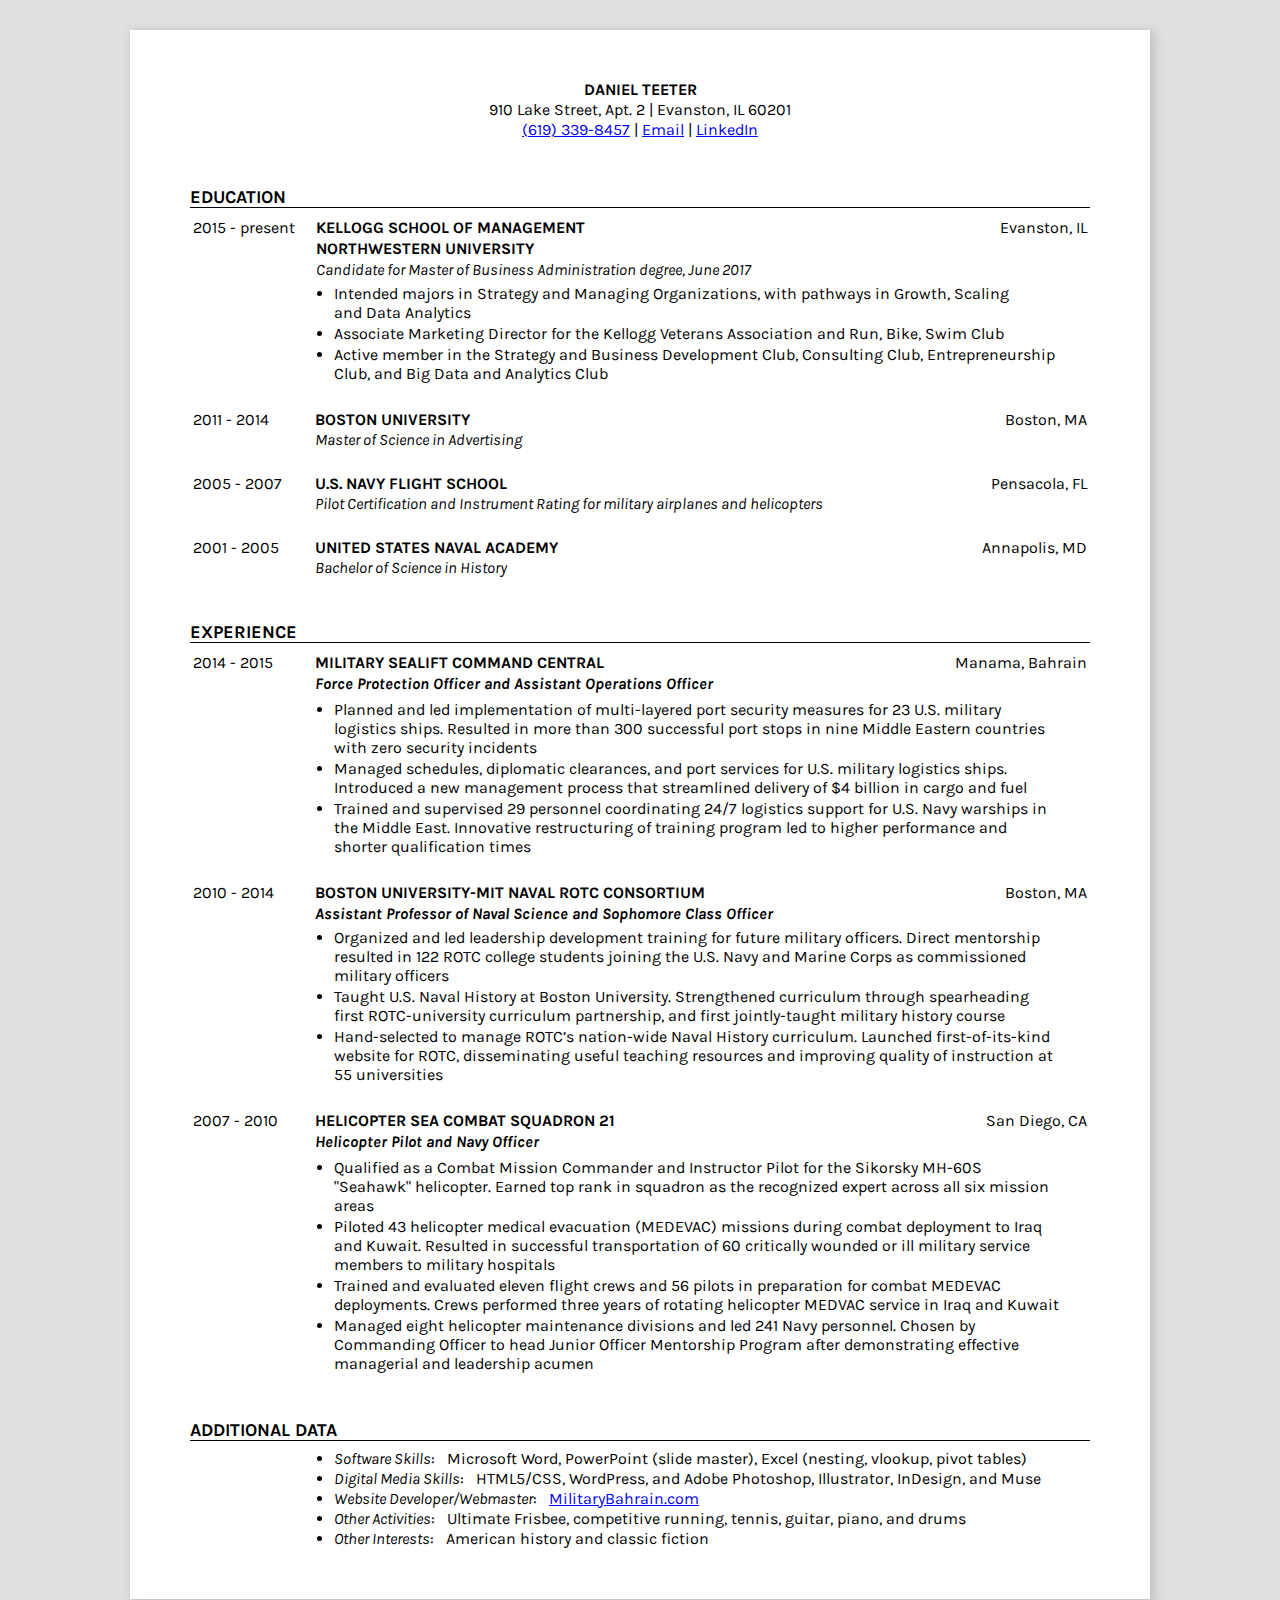
==== index.html @ f4c63228 "Assignment 1" ====
<!DOCTYPE html>
<html>
<head>
	<link href='https://fonts.googleapis.com/css?family=Karla' rel='stylesheet' type='text/css'>
  	<title>Daniel Teeter Resume</title>
  	<meta charset="UTF-8">
  	<link rel="stylesheet" type="text/css" href="style.css">
  	<script src="http://ajax.googleapis.com/ajax/libs/jquery/2.1.4/jquery.min.js"></script>
</head>

<!-- ________HEADER __________________________________     -->
<header> <!--would insert header and navigation--> 
</header>


<!-- ________BODY __________________________________     -->

<body>

	<div id="page">


<!-- ________CONTACT INFORMATION_____________________     -->
	<div id="contact"><b>DANIEL TEETER</b><br>
	910 Lake Street, Apt. 2 | Evanston, IL  60201<br>
 	<a href="tel:619-339-8457">(619) 339-8457</a> | <a href="mailto:dteeter2017@kellogg.northwestern.edu" target="_blank">Email</a> | <a href="https://www.linkedin.com/in/daniel-teeter-2402ab48" target="_blank">LinkedIn</a></div>



<!-- ________EDUCATION  _____________________     -->

<h1>EDUCATION</h1>
	<hr>
	<!--   KELLOGG   -->
	<table>
		<tr>
			<td class="leftcolumn">2015 - present </td>
			<td class="midcolumnbold"><h2>KELLOGG SCHOOL OF MANAGEMENT </h2></td>
			<td class="rightcolumn">Evanston, IL </td>
		</tr>
		<tr>
			<td class="leftcolumn"></td>
			<td class="midcolumnbold">NORTHWESTERN UNIVERSITY</td>
			<td class="rightcolumn"></td>
		</tr>
		<tr>
			<td class="leftcolumn"></td>
			<td class="midcolumnitalics">Candidate for Master of Business Administration degree, June 2017</td>
			<td class="rightcolumn"></td>
		</tr>
	</table>

	<ul class="ul">
		<li> Intended majors in Strategy and Managing Organizations, with pathways in Growth, Scaling <br>and Data Analytics</li>
		<li> Associate Marketing Director for the Kellogg Veterans Association and Run, Bike, Swim Club</li>
		<li> Active member in the Strategy and Business Development Club, Consulting Club, Entrepreneurship Club, and Big Data and Analytics Club </li>
	</ul>
	
	<p class="emptycontainer"></p>




	<!--   BOSTON UNIVERSITY   -->
	<table>
		<tr>
			<td class="leftcolumn">2011 - 2014 </td>
			<td class="midcolumnbold"><h2>BOSTON UNIVERSITY</h2></td>
			<td class="rightcolumn">Boston, MA </td>
		</tr>
	</table>
	<p class="p-noindent">Master of Science in Advertising</p>
	<p class="emptycontainer"></p>
	

	<!--   FLIGHT SCHOOL   -->	
	
	<table>
		<tr>
			<td class="leftcolumn">2005 - 2007 </td>
			<td class="midcolumnbold"><h2>U.S. NAVY FLIGHT SCHOOL</h2></td>
			<td class="rightcolumn">Pensacola, FL</td>
		</tr>
	</table>
	<p class="p-noindent">Pilot Certification and Instrument Rating for military airplanes and helicopters	</p>
	<p class="emptycontainer"></p>


	<!--   NAVAL ACADEMTY   -->
	
	<table>
		<tr>
			<td class="leftcolumn">2001 - 2005 </td>
			<td class="midcolumnbold"><h2>UNITED STATES NAVAL ACADEMY</h2></td>
			<td class="rightcolumn">Annapolis, MD </td>
		</tr>
	</table>

	<p class="p-noindent">Bachelor of Science in History</p>



<!-- ________EXPERIENCE   _____________________     -->

<h1>EXPERIENCE</h1>
	<hr>
	

	<!-- MILITARY SEALIFT COMMAND  -->
	
	<table>
		<tr>
			<td class="leftcolumn">2014 - 2015</td>
			<td class="midcolumnbold"><h2>MILITARY SEALIFT COMMAND CENTRAL</h2></td>
			<td class="rightcolumn">Manama, Bahrain</td>
		</tr>
		<tr>
			<td class="leftcolumn"></td>
			<td class="midcolumnbolditalics">Force Protection Officer and Assistant Operations Officer</td>
			<td class="rightcolumn"></td>
		<tr>
	</table>
		<ul class="ul">
			<li>Planned and led implementation of multi-layered port security measures for 23 U.S. military logistics ships.  Resulted in more than 300 successful port stops in nine Middle Eastern countries with zero security incidents</li>
			<li>Managed schedules, diplomatic clearances, and port services for U.S. military logistics ships.  Introduced a new management process that streamlined delivery of $4 billion in cargo and fuel</li>
			<li>Trained and supervised 29 personnel coordinating 24/7 logistics support for U.S. Navy warships in the Middle   East.  Innovative restructuring of training program led to higher performance and shorter qualification times</li>
		</ul>
	<p class="emptycontainer"></p>


	<!-- BOSTON UNIVERSITY-MIT NROTC  -->
	
	<table>
		<tr>
			<td class="leftcolumn">2010 - 2014 </td>
			<td class="midcolumnbold"><h2>BOSTON UNIVERSITY-MIT NAVAL ROTC CONSORTIUM</h2></td>
			<td class="rightcolumn">Boston, MA </td>
		</tr>
		<tr>
			<td class="leftcolumn"></td>
			<td class="midcolumnbolditalics">Assistant Professor of Naval Science and Sophomore Class Officer</td>
			<td class="rightcolumn"></td>
		</tr>
	</table>
	<ul class="ul">
			<li>Organized and led leadership development training for future military officers.  Direct mentorship resulted in 122 ROTC college students joining the U.S. Navy and Marine Corps as commissioned military officers</li>
			<li>Taught U.S. Naval History at Boston University.  Strengthened curriculum through spearheading first ROTC-university curriculum partnership, and first jointly-taught military history course</li>
			<li>Hand-selected to manage ROTC’s nation-wide Naval History curriculum.  Launched first-of-its-kind website for ROTC, disseminating useful teaching resources and improving quality of instruction at 55 universities</li>
		</ul>
	<p class="emptycontainer"></p>

	
	<!-- HELICOPTER SEA COMBAT SQUADRON 21  -->
	
	<table>
		<tr>
			<td class="leftcolumn">2007 - 2010</td>
			<td class="midcolumnbold"><h2>HELICOPTER SEA COMBAT SQUADRON 21 </h2></td>
			<td class="rightcolumn">San Diego, CA</td>
		</tr>
		<tr>
			<td class="leftcolumn"></td>
			<td class="midcolumnbolditalics">Helicopter Pilot and Navy Officer</td>
			<td class="rightcolumn"></td>
		<tr>
	</table>
	<ul class="ul">
			<li>Qualified as a Combat Mission Commander and Instructor Pilot for the Sikorsky MH-60S "Seahawk" helicopter.  Earned top rank in squadron as the recognized expert across all six mission areas</li>
			<li>Piloted 43 helicopter medical evacuation (MEDEVAC) missions during combat deployment to Iraq and Kuwait.  Resulted in successful transportation of 60 critically wounded or ill military service members to military hospitals </li>
			<li>Trained and evaluated eleven flight crews and 56 pilots in preparation for combat MEDEVAC deployments.  Crews performed three years of rotating helicopter MEDVAC service in Iraq and Kuwait</li>
			<li> Managed eight helicopter maintenance divisions and led 241 Navy personnel.  Chosen by Commanding Officer to head Junior Officer Mentorship Program after demonstrating effective managerial and leadership acumen</li>
		</ul>

		
			

<!-- ________ADDITIONAL DATA_____________________     -->

<h1>ADDITIONAL DATA </h1>
	<hr>
	<ul class="ul">
		<li class="liadditionaldata"><em>Software Skills</em>:  &nbsp;  Microsoft Word, PowerPoint (slide master), Excel (nesting, vlookup, pivot tables)</li>
		<li class="liadditionaldata"><em>Digital Media Skills</em>: &nbsp;  HTML5/CSS, WordPress, and Adobe Photoshop, Illustrator, InDesign, and Muse </li>
		<li class="liadditionaldata"><em>Website Developer/Webmaster</em>:  &nbsp;  <a href="http://www.militarybahrain.com" target="_blank">MilitaryBahrain.com</a></li>
		<li class="liadditionaldata"><em>Other Activities</em>:  &nbsp;  Ultimate Frisbee, competitive running, tennis, guitar, piano, and drums </li>
		<li class="liadditionaldata"><em>Other Interests</em>:  &nbsp;  American history and classic fiction </li>
	</ul>

</div>
</body>

<!-- ________FOOTER  _____________________     -->

<footer> <!--would footer here-->
</footer>
---- style.css ----
/*--------PAGE---------------*/

body {
	font-family: 'Karla', arial, sans-serif;
	line-height: 14px;
	background-color: #E0E0E0;
}

#page {
    background: white;
    box-shadow: 3px 3px 10px 2px #C0C0C0;
    margin: 30px auto 30px auto;
 	width:900px;
 	padding: 50px 60px 50px 60px;
}

h1 {
	font-size: 18px;
	margin-bottom:-5px;
	margin-top:50px;
}

h2 {
	font-size: 16px;
	margin: 0px;
}

h3 {
	font-size: 14px;
}

hr {
	border-style:none;
	height:1px;
	background-color: #000000;
}

.p-noindent {
	margin: 2px 10px 0px 125px;
	font-style: italic;
}

.emptycontainer {
	margin: 25px;
}

/*--------TOP SECTION ------------*/

#contact {
	text-align: center;
	line-height: 20px;
}


/*--------MAIN BODY------------*/

table, th, td {
   table-layout: fixed;
   line-height: 17px;
}

.leftcolumn {
	width: 120px;
}

.midcolumn {
	width: 630px;
}

.midcolumnbold {
	width: 630px;
	font-weight: bold;
}

.midcolumnitalics {
	width: 630px;
	font-style: italic;
}

.midcolumnbolditalics {
	width: 630px;
	font-style: italic;
	font-weight:bold;
}

.rightcolumn {
	width: 150px;
	text-align:right;
}

/*------LISTS-------------------------------*/
.ul {
	margin: 3px 30px 0px 104px;
	line-height:16px;
}

li {
	line-height:19px;
	margin-bottom:2px;
}

.liadditionaldata {
	margin-bottom:1px;
}
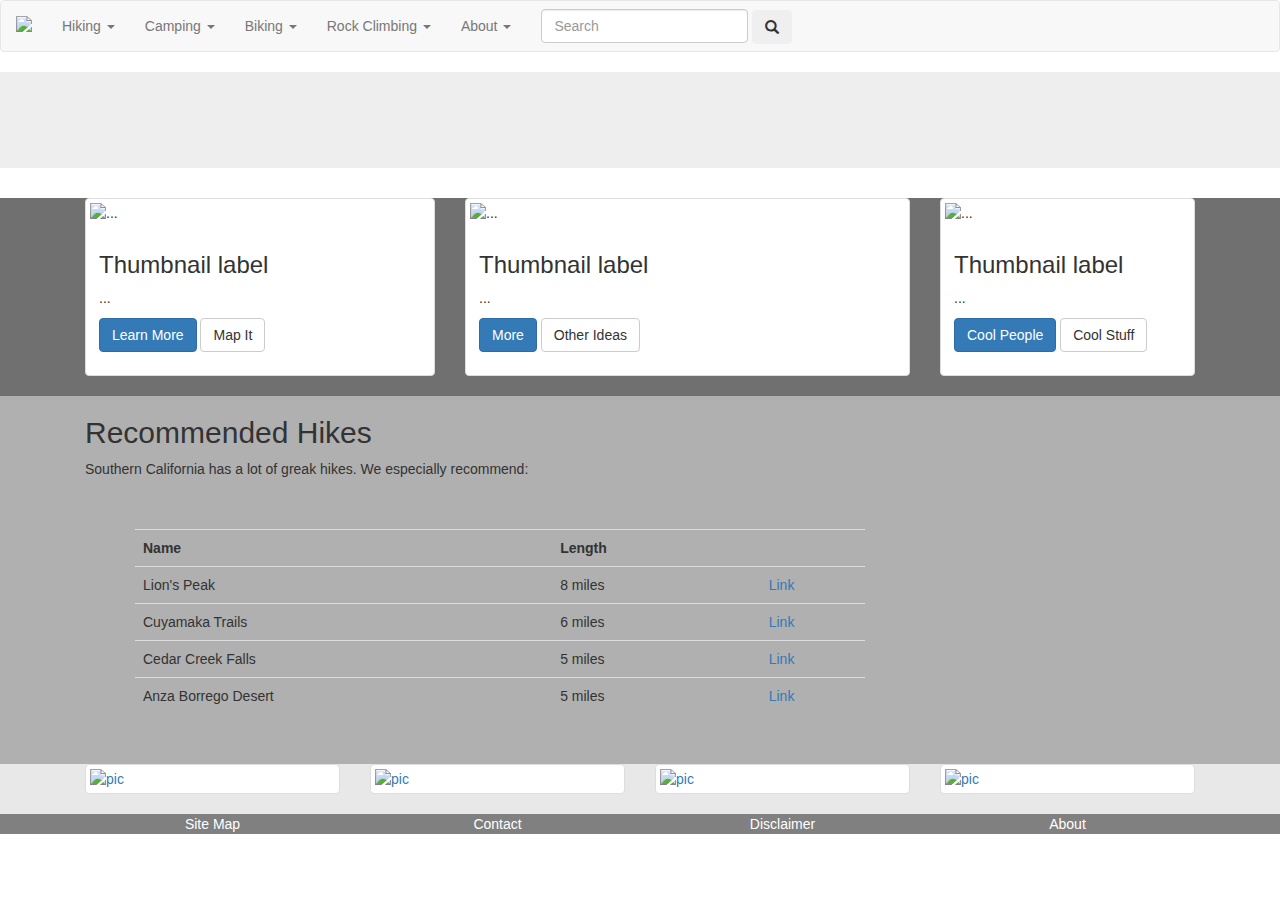
==== commit 63d83abb: "index.html" ====
--- a/index.html
+++ b/index.html
@@ -1,195 +1,280 @@
 <!DOCTYPE html>
 <html>
 <head>
-	<link href='https://fonts.googleapis.com/css?family=Karla' rel='stylesheet' type='text/css'>
-  	<title>Daniel Teeter Resume</title>
-  	<meta charset="UTF-8">
-  	<link rel="stylesheet" type="text/css" href="style.css">
-  	<script src="http://ajax.googleapis.com/ajax/libs/jquery/2.1.4/jquery.min.js"></script>
+  <title>SoCal Outdoors</title>
+  <meta charset="UTF-8">
+  <link rel="stylesheet" href="http://maxcdn.bootstrapcdn.com/bootstrap/3.3.5/css/bootstrap.min.css">
+  <link rel="stylesheet" href="style.css">
+  <script src="http://ajax.googleapis.com/ajax/libs/jquery/1.11.3/jquery.min.js"></script>
+  <script src="http://maxcdn.bootstrapcdn.com/bootstrap/3.3.5/js/bootstrap.min.js"></script>
+  <link href="//netdna.bootstrapcdn.com/font-awesome/3.2.1/css/font-awesome.css" rel="stylesheet">
+  <link href='https://fonts.googleapis.com/css?family=Muli' rel='stylesheet' type='text/css'> 
 </head>
 
-<!-- ________HEADER __________________________________     -->
-<header> <!--would insert header and navigation--> 
+<!-- ____________________HEADER & NAVBAR________________ -->
+<div id="page-background">
+
+<header>
+  <!-- HEADER CONTAINER -->
+  
+
+  
+<!-- NAVBAR -->
+ 
+    <nav class="navbar navbar-default">
+      <div class="container-fluid">
+      <div class="navbar-header">
+      <button type="button" class="navbar-toggle collapsed" data-toggle="collapse" data-target="#bs-example-navbar-collapse-1" aria-expanded="false">
+        <span class="sr-only">Toggle navigation</span>
+        <span class="icon-bar"></span>
+        <span class="icon-bar"></span>
+        <span class="icon-bar"></span>
+      </button>
+      <a class="navbar-brand"><img src="img/logo.png"></a>
+    </div>
+
+      <div class="collapse navbar-collapse" id="bs-example-navbar-collapse-1">
+      <ul class="nav navbar-nav">
+           <li class="dropdown">
+          <a href="#" class="dropdown-toggle" data-toggle="dropdown" role="button" aria-haspopup="true" aria-expanded="false">Hiking <span class="caret"></span></a>
+          <ul class="dropdown-menu">
+            <li><a href="#">Action</a></li>
+            <li><a href="#">Another action</a></li>
+            <li><a href="#">Something else here</a></li>
+            <li role="separator" class="divider"></li>
+            <li><a href="#">Separated link</a></li>
+            <li role="separator" class="divider"></li>
+            <li><a href="#">One more separated link</a></li>
+          </ul>
+        </li>
+      </ul>
+
+      <ul class="nav navbar-nav">
+           <li class="dropdown">
+          <a href="#" class="dropdown-toggle" data-toggle="dropdown" role="button" aria-haspopup="true" aria-expanded="false">Camping <span class="caret"></span></a>
+          <ul class="dropdown-menu">
+            <li><a href="#">Action</a></li>
+            <li><a href="#">Another action</a></li>
+            <li><a href="#">Something else here</a></li>
+            <li role="separator" class="divider"></li>
+            <li><a href="#">Separated link</a></li>
+            <li role="separator" class="divider"></li>
+            <li><a href="#">One more separated link</a></li>
+          </ul>
+        </li>
+      </ul>
+
+      <ul class="nav navbar-nav">
+           <li class="dropdown">
+          <a href="#" class="dropdown-toggle" data-toggle="dropdown" role="button" aria-haspopup="true" aria-expanded="false">Biking <span class="caret"></span></a>
+          <ul class="dropdown-menu">
+            <li><a href="#">Action</a></li>
+            <li><a href="#">Another action</a></li>
+            <li><a href="#">Something else here</a></li>
+            <li role="separator" class="divider"></li>
+            <li><a href="#">Separated link</a></li>
+            <li role="separator" class="divider"></li>
+            <li><a href="#">One more separated link</a></li>
+          </ul>
+        </li>
+      </ul>
+
+      <ul class="nav navbar-nav">
+           <li class="dropdown">
+          <a href="#" class="dropdown-toggle" data-toggle="dropdown" role="button" aria-haspopup="true" aria-expanded="false">Rock Climbing <span class="caret"></span></a>
+          <ul class="dropdown-menu">
+            <li><a href="#">Action</a></li>
+            <li><a href="#">Another action</a></li>
+            <li><a href="#">Something else here</a></li>
+            <li role="separator" class="divider"></li>
+            <li><a href="#">Separated link</a></li>
+            <li role="separator" class="divider"></li>
+            <li><a href="#">One more separated link</a></li>
+          </ul>
+        </li>
+      </ul>
+
+       <ul class="nav navbar-nav">
+           <li class="dropdown">
+          <a href="#" class="dropdown-toggle" data-toggle="dropdown" role="button" aria-haspopup="true" aria-expanded="false">About <span class="caret"></span></a>
+          <ul class="dropdown-menu">
+            <li><a href="#">Action</a></li>
+            <li><a href="#">Another action</a></li>
+            <li><a href="#">Something else here</a></li>
+            <li role="separator" class="divider"></li>
+            <li><a href="#">Separated link</a></li>
+            <li role="separator" class="divider"></li>
+            <li><a href="#">One more separated link</a></li>
+          </ul>
+        </li>
+      </ul>
+
+      <form class="navbar-form navbar-left" role="search">
+        <div class="form-group">
+          <input type="text" class="form-control" placeholder="Search">
+        </div>
+        <button type="submit" class="btn glyphicon glyphicon-search"></button>
+      </form>
+    
+    </div><!-- /.navbar-collapse -->
+    </div><!-- /.container-fluid -->
+</nav>
+
+
 </header>
 
 
-<!-- ________BODY __________________________________     -->
-
+
+
+
+
+<!-- ====================== BODY ======================= -->
 <body>
-
-	<div id="page">
-
-
-<!-- ________CONTACT INFORMATION_____________________     -->
-	<div id="contact"><b>DANIEL TEETER</b><br>
-	910 Lake Street, Apt. 2 | Evanston, IL  60201<br>
- 	<a href="tel:619-339-8457">(619) 339-8457</a> | <a href="mailto:dteeter2017@kellogg.northwestern.edu" target="_blank">Email</a> | <a href="https://www.linkedin.com/in/daniel-teeter-2402ab48" target="_blank">LinkedIn</a></div>
-
-
-
-<!-- ________EDUCATION  _____________________     -->
-
-<h1>EDUCATION</h1>
-	<hr>
-	<!--   KELLOGG   -->
-	<table>
-		<tr>
-			<td class="leftcolumn">2015 - present </td>
-			<td class="midcolumnbold"><h2>KELLOGG SCHOOL OF MANAGEMENT </h2></td>
-			<td class="rightcolumn">Evanston, IL </td>
-		</tr>
-		<tr>
-			<td class="leftcolumn"></td>
-			<td class="midcolumnbold">NORTHWESTERN UNIVERSITY</td>
-			<td class="rightcolumn"></td>
-		</tr>
-		<tr>
-			<td class="leftcolumn"></td>
-			<td class="midcolumnitalics">Candidate for Master of Business Administration degree, June 2017</td>
-			<td class="rightcolumn"></td>
-		</tr>
-	</table>
-
-	<ul class="ul">
-		<li> Intended majors in Strategy and Managing Organizations, with pathways in Growth, Scaling <br>and Data Analytics</li>
-		<li> Associate Marketing Director for the Kellogg Veterans Association and Run, Bike, Swim Club</li>
-		<li> Active member in the Strategy and Business Development Club, Consulting Club, Entrepreneurship Club, and Big Data and Analytics Club </li>
-	</ul>
-	
-	<p class="emptycontainer"></p>
-
-
-
-
-	<!--   BOSTON UNIVERSITY   -->
-	<table>
-		<tr>
-			<td class="leftcolumn">2011 - 2014 </td>
-			<td class="midcolumnbold"><h2>BOSTON UNIVERSITY</h2></td>
-			<td class="rightcolumn">Boston, MA </td>
-		</tr>
-	</table>
-	<p class="p-noindent">Master of Science in Advertising</p>
-	<p class="emptycontainer"></p>
-	
-
-	<!--   FLIGHT SCHOOL   -->	
-	
-	<table>
-		<tr>
-			<td class="leftcolumn">2005 - 2007 </td>
-			<td class="midcolumnbold"><h2>U.S. NAVY FLIGHT SCHOOL</h2></td>
-			<td class="rightcolumn">Pensacola, FL</td>
-		</tr>
-	</table>
-	<p class="p-noindent">Pilot Certification and Instrument Rating for military airplanes and helicopters	</p>
-	<p class="emptycontainer"></p>
-
-
-	<!--   NAVAL ACADEMTY   -->
-	
-	<table>
-		<tr>
-			<td class="leftcolumn">2001 - 2005 </td>
-			<td class="midcolumnbold"><h2>UNITED STATES NAVAL ACADEMY</h2></td>
-			<td class="rightcolumn">Annapolis, MD </td>
-		</tr>
-	</table>
-
-	<p class="p-noindent">Bachelor of Science in History</p>
-
-
-
-<!-- ________EXPERIENCE   _____________________     -->
-
-<h1>EXPERIENCE</h1>
-	<hr>
-	
-
-	<!-- MILITARY SEALIFT COMMAND  -->
-	
-	<table>
-		<tr>
-			<td class="leftcolumn">2014 - 2015</td>
-			<td class="midcolumnbold"><h2>MILITARY SEALIFT COMMAND CENTRAL</h2></td>
-			<td class="rightcolumn">Manama, Bahrain</td>
-		</tr>
-		<tr>
-			<td class="leftcolumn"></td>
-			<td class="midcolumnbolditalics">Force Protection Officer and Assistant Operations Officer</td>
-			<td class="rightcolumn"></td>
-		<tr>
-	</table>
-		<ul class="ul">
-			<li>Planned and led implementation of multi-layered port security measures for 23 U.S. military logistics ships.  Resulted in more than 300 successful port stops in nine Middle Eastern countries with zero security incidents</li>
-			<li>Managed schedules, diplomatic clearances, and port services for U.S. military logistics ships.  Introduced a new management process that streamlined delivery of $4 billion in cargo and fuel</li>
-			<li>Trained and supervised 29 personnel coordinating 24/7 logistics support for U.S. Navy warships in the Middle   East.  Innovative restructuring of training program led to higher performance and shorter qualification times</li>
-		</ul>
-	<p class="emptycontainer"></p>
-
-
-	<!-- BOSTON UNIVERSITY-MIT NROTC  -->
-	
-	<table>
-		<tr>
-			<td class="leftcolumn">2010 - 2014 </td>
-			<td class="midcolumnbold"><h2>BOSTON UNIVERSITY-MIT NAVAL ROTC CONSORTIUM</h2></td>
-			<td class="rightcolumn">Boston, MA </td>
-		</tr>
-		<tr>
-			<td class="leftcolumn"></td>
-			<td class="midcolumnbolditalics">Assistant Professor of Naval Science and Sophomore Class Officer</td>
-			<td class="rightcolumn"></td>
-		</tr>
-	</table>
-	<ul class="ul">
-			<li>Organized and led leadership development training for future military officers.  Direct mentorship resulted in 122 ROTC college students joining the U.S. Navy and Marine Corps as commissioned military officers</li>
-			<li>Taught U.S. Naval History at Boston University.  Strengthened curriculum through spearheading first ROTC-university curriculum partnership, and first jointly-taught military history course</li>
-			<li>Hand-selected to manage ROTC’s nation-wide Naval History curriculum.  Launched first-of-its-kind website for ROTC, disseminating useful teaching resources and improving quality of instruction at 55 universities</li>
-		</ul>
-	<p class="emptycontainer"></p>
-
-	
-	<!-- HELICOPTER SEA COMBAT SQUADRON 21  -->
-	
-	<table>
-		<tr>
-			<td class="leftcolumn">2007 - 2010</td>
-			<td class="midcolumnbold"><h2>HELICOPTER SEA COMBAT SQUADRON 21 </h2></td>
-			<td class="rightcolumn">San Diego, CA</td>
-		</tr>
-		<tr>
-			<td class="leftcolumn"></td>
-			<td class="midcolumnbolditalics">Helicopter Pilot and Navy Officer</td>
-			<td class="rightcolumn"></td>
-		<tr>
-	</table>
-	<ul class="ul">
-			<li>Qualified as a Combat Mission Commander and Instructor Pilot for the Sikorsky MH-60S "Seahawk" helicopter.  Earned top rank in squadron as the recognized expert across all six mission areas</li>
-			<li>Piloted 43 helicopter medical evacuation (MEDEVAC) missions during combat deployment to Iraq and Kuwait.  Resulted in successful transportation of 60 critically wounded or ill military service members to military hospitals </li>
-			<li>Trained and evaluated eleven flight crews and 56 pilots in preparation for combat MEDEVAC deployments.  Crews performed three years of rotating helicopter MEDVAC service in Iraq and Kuwait</li>
-			<li> Managed eight helicopter maintenance divisions and led 241 Navy personnel.  Chosen by Commanding Officer to head Junior Officer Mentorship Program after demonstrating effective managerial and leadership acumen</li>
-		</ul>
-
-		
-			
-
-<!-- ________ADDITIONAL DATA_____________________     -->
-
-<h1>ADDITIONAL DATA </h1>
-	<hr>
-	<ul class="ul">
-		<li class="liadditionaldata"><em>Software Skills</em>:  &nbsp;  Microsoft Word, PowerPoint (slide master), Excel (nesting, vlookup, pivot tables)</li>
-		<li class="liadditionaldata"><em>Digital Media Skills</em>: &nbsp;  HTML5/CSS, WordPress, and Adobe Photoshop, Illustrator, InDesign, and Muse </li>
-		<li class="liadditionaldata"><em>Website Developer/Webmaster</em>:  &nbsp;  <a href="http://www.militarybahrain.com" target="_blank">MilitaryBahrain.com</a></li>
-		<li class="liadditionaldata"><em>Other Activities</em>:  &nbsp;  Ultimate Frisbee, competitive running, tennis, guitar, piano, and drums </li>
-		<li class="liadditionaldata"><em>Other Interests</em>:  &nbsp;  American history and classic fiction </li>
-	</ul>
-
-</div>
+<!-- JUMBOTRON -->
+
+<div class="jumbotron">
+  <div class="container" >
+  </div>
+</div>
+
+
+<!-- First Containers -->
+
+
+
+<!-- _____________________Row 1___________________ -->
+<div class="row" style="background-color: #707070 ;">
+
+  <div class="container">
+    <div class="col-sm-4 col-md-4">
+      <div class="thumbnail">
+        <img src="..." alt="...">
+        <div class="caption">
+          <h3>Thumbnail label</h3>
+          <p>...</p>
+          <p><a href="#" class="btn btn-primary" role="button">Learn More</a> <a href="#" class="btn btn-default" role="button">Map It</a></p>
+       </div>
+      </div>
+    </div>
+    <div class="col-sm-5 col-md-5">
+      <div class="thumbnail">
+        <img src="..." alt="...">
+        <div class="caption">
+          <h3>Thumbnail label</h3>
+          <p>...</p>
+          <p><a href="#" class="btn btn-primary" role="button">More</a> <a href="#" class="btn btn-default" role="button">Other Ideas</a></p>
+        </div>
+     </div>
+   </div>
+    <div class="col-sm-3 col-md-3">
+      <div class="thumbnail">
+        <img src="..." alt="...">
+        <div class="caption">
+          <h3>Thumbnail label</h3>
+          <p>...</p>
+          <p><a href="#" class="btn btn-primary" role="button">Cool People</a> <a href="#" class="btn btn-default" role="button">Cool Stuff</a></p>
+       </div>
+      </div>
+   </div>
+ </div>
+
+</div>
+
+
+
+<!--  ________________________ ROW 2 ___________________ -->
+<div class="row" style="background-color: #B0B0B0;">
+
+<div class="container">
+  <div class="col-xs-12 col-sm-6 col-md-8">
+        <h2>Recommended Hikes</h2>
+        <p>Southern California has a lot of greak hikes.  We especially recommend:</p>
+        <table class="table table-hover" style="margin: 50px;">
+          <tr>
+            <th style="width:200px;">Name</th>
+            <th style="width:100px;">Length</th>
+            <th style="width:50px;"></th>
+          </tr>
+          <tr>
+            <td>Lion's Peak</td>
+            <td>8 miles</td>
+            <td><a href="https://www.google.com/maps/place/Lyons+Peak+Rd,+Jamul,+CA+91935/@32.6171604,-116.8133204,10.78z/data=!4m2!3m1!1s0x80d9686dc9c89137:0xe7f7277c6acc891d" target="_blank">Link</a>
+          </tr>
+           <tr>
+            <td>Cuyamaka Trails</td>
+            <td>6 miles</td>
+            <td><a href="https://www.google.com/maps/place/Lyons+Peak+Rd,+Jamul,+CA+91935/@32.6171604,-116.8133204,10.78z/data=!4m2!3m1!1s0x80d9686dc9c89137:0xe7f7277c6acc891d" target="_blank">Link</a>
+          </tr>
+           <tr>
+            <td>Cedar Creek Falls</td>
+            <td>5 miles</td>
+            <td><a href="https://www.google.com/maps/place/Lyons+Peak+Rd,+Jamul,+CA+91935/@32.6171604,-116.8133204,10.78z/data=!4m2!3m1!1s0x80d9686dc9c89137:0xe7f7277c6acc891d" target="_blank">Link</a>
+          </tr>
+           <tr>
+            <td>Anza Borrego Desert</td>
+            <td>5 miles</td>
+            <td><a href="https://www.google.com/maps/place/Lyons+Peak+Rd,+Jamul,+CA+91935/@32.6171604,-116.8133204,10.78z/data=!4m2!3m1!1s0x80d9686dc9c89137:0xe7f7277c6acc891d" target="_blank">Link</a>
+          </tr>
+        </table>
+  </div>
+
+  <div class="col-xs-6 col-md-4">
+  </div>
+  
+
+</div>
+</div>
+
+
+
+<!--  ________________________ ROW 3 ___________________ -->
+
+
+<div class="row" style="background-color:#E8E8E8 ;">
+
+  <div class="container">
+
+    <div class="col-xs-3 col-md-3">
+      <a href="#" class="thumbnail">
+      <img src="img/1.jpg" alt="pic">
+      </a>
+    </div>
+    <div class="col-xs-3 col-md-3">
+      <a href="#" class="thumbnail">
+     <img src="img/2.jpg" alt="pic">
+      </a>
+    </div>
+    <div class="col-xs-3 col-md-3">
+      <a href="#" class="thumbnail">
+    <img src="img/3.jpg" alt="pic">
+      </a>
+    </div>
+    <div class="col-xs-3 col-md-3">
+      <a href="#" class="thumbnail">
+      <img src="img/1.jpg" alt="pic">
+      </a>
+    </div>
+    </div>
+  </div>
+
+</div>
+
+
 </body>
 
-<!-- ________FOOTER  _____________________     -->
-
-<footer> <!--would footer here-->
-</footer>+<!--  ________________________ footer ___________________ -->
+<footer>
+
+<div class="row" style="background-color: #808080; text-align:center; color:white;">
+  <div class="container">
+    <div class="col-xs-6 col-sm-3">Site Map</div>
+    <div class="col-xs-6 col-sm-3">Contact</div>
+    <div class="col-xs-6 col-sm-3">Disclaimer</div>
+    <div class="col-xs-6 col-sm-3">About</div>
+  </div>
+</div>
+</footer>
+
+</div>
+
+</html>
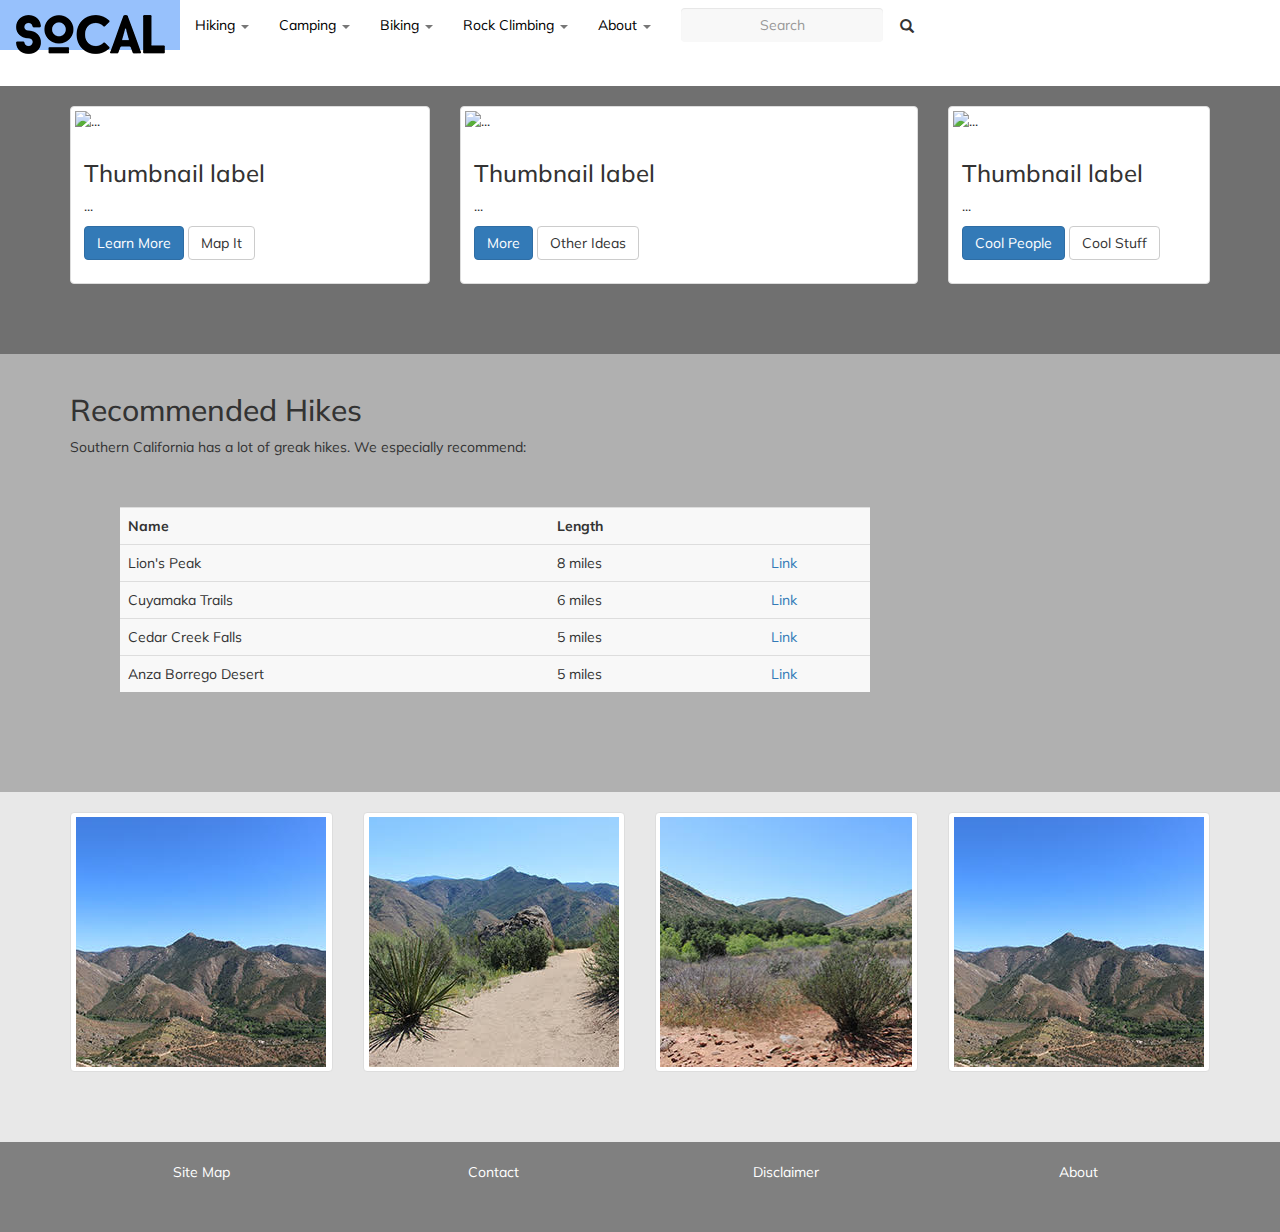
==== commit 81c38259: "week 2" ====
--- a/index.html
+++ b/index.html
@@ -30,7 +30,7 @@
         <span class="icon-bar"></span>
         <span class="icon-bar"></span>
       </button>
-      <a class="navbar-brand"><img src="img/logo.png"></a>
+      <a class="navbar-brand"><img src="logo.png"></a>
     </div>
 
       <div class="collapse navbar-collapse" id="bs-example-navbar-collapse-1">
@@ -236,22 +236,22 @@
 
     <div class="col-xs-3 col-md-3">
       <a href="#" class="thumbnail">
-      <img src="img/1.jpg" alt="pic">
-      </a>
-    </div>
-    <div class="col-xs-3 col-md-3">
-      <a href="#" class="thumbnail">
-     <img src="img/2.jpg" alt="pic">
-      </a>
-    </div>
-    <div class="col-xs-3 col-md-3">
-      <a href="#" class="thumbnail">
-    <img src="img/3.jpg" alt="pic">
-      </a>
-    </div>
-    <div class="col-xs-3 col-md-3">
-      <a href="#" class="thumbnail">
-      <img src="img/1.jpg" alt="pic">
+      <img src="1.jpg" alt="pic">
+      </a>
+    </div>
+    <div class="col-xs-3 col-md-3">
+      <a href="#" class="thumbnail">
+     <img src="2.jpg" alt="pic">
+      </a>
+    </div>
+    <div class="col-xs-3 col-md-3">
+      <a href="#" class="thumbnail">
+    <img src="3.jpg" alt="pic">
+      </a>
+    </div>
+    <div class="col-xs-3 col-md-3">
+      <a href="#" class="thumbnail">
+      <img src="1.jpg" alt="pic">
       </a>
     </div>
     </div>
@@ -277,4 +277,4 @@
 
 </div>
 
-</html>
+</html>--- a/style.css
+++ b/style.css
@@ -0,0 +1,102 @@
+.navbar-default {
+	background:transparent; 
+	border:none;
+    text-align: bottom;
+}
+
+.navbar-brand {
+	font-family:"Arial Black";
+	font-size:2em;
+	text-align: left;
+	font-color:white;
+}
+
+body {
+	font-family: "Muli", helvetica, sans-serif;
+}
+
+.jumbotron {
+
+	margin-top:-30px;
+	margin-bottom:-50px;
+	position: relative;
+	background: transparent;
+}
+
+.container {
+	width:1200px;
+}
+
+.container-fluid {
+	text-align:center;
+}
+
+.row {
+	padding:20px 0px 50px 0px;
+}
+
+#page-background {
+	background-color:white; 
+}
+
+.glyphicon-search {
+	background:transparent;
+}
+
+.form-control {
+	background:#F8F8F8;
+	border:none;
+	text-align:center;
+}
+
+.table-hover {
+background-color:#F8F8F8;	
+}
+
+/* navbar */
+
+.navbar-default .navbar-brand:hover,
+.navbar-default .navbar-brand:focus {
+    color:black;
+    background:#97C1FC;
+    border:none;
+    text-align:center;
+}
+/* link */
+.navbar-default .navbar-nav > li > a {
+   color:black;
+}
+.navbar-default .navbar-nav > li > a:hover,
+.navbar-default .navbar-nav > li > a:focus {
+  color:black;
+}
+.navbar-default .navbar-nav > .active > a, 
+.navbar-default .navbar-nav > .active > a:hover, 
+.navbar-default .navbar-nav > .active > a:focus {
+ 	color:black;
+    background-color: #E7E7E7;
+    border: none;
+}
+.navbar-default .navbar-nav > .open > a, 
+.navbar-default .navbar-nav > .open > a:hover, 
+.navbar-default .navbar-nav > .open > a:focus {
+    color: white;
+    background-color: #D5D5D5;
+}
+/* caret */
+.navbar-default .navbar-nav > .dropdown > a .caret {
+    border-top-color: #777;
+    border-bottom-color: #777;
+}
+.navbar-default .navbar-nav > .dropdown > a:hover .caret,
+.navbar-default .navbar-nav > .dropdown > a:focus .caret {
+    border-top-color: #333;
+    border-bottom-color: #333;
+}
+.navbar-default .navbar-nav > .open > a .caret, 
+.navbar-default .navbar-nav > .open > a:hover .caret, 
+.navbar-default .navbar-nav > .open > a:focus .caret {
+    color: white;
+}
+
+
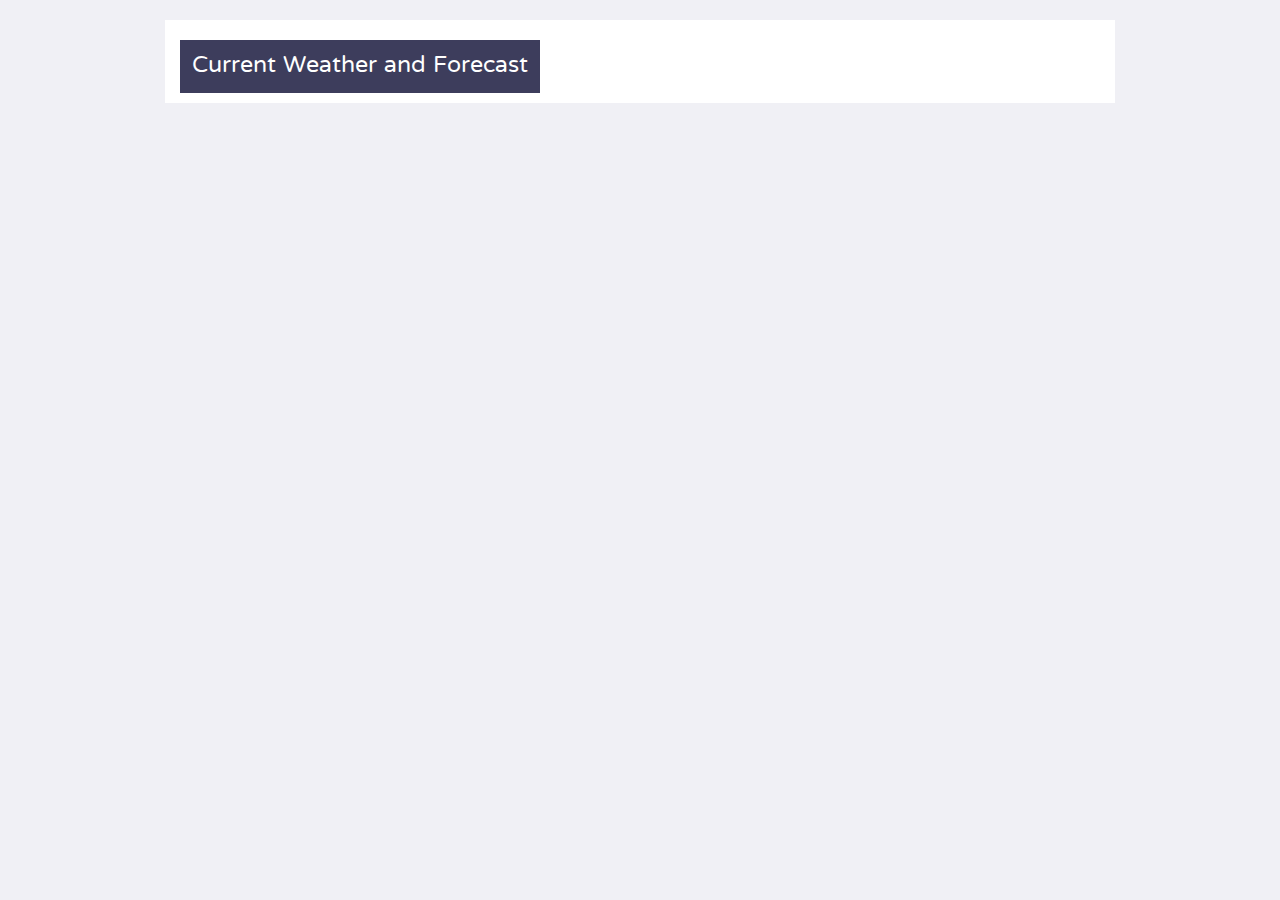
==== commit 38bd1ac2: "week_3_commit_hw" ====
--- a/index.html
+++ b/index.html
@@ -1,280 +1,21 @@
 <!DOCTYPE html>
 <html>
 <head>
-  <title>SoCal Outdoors</title>
+  <title>Weather Page</title>
   <meta charset="UTF-8">
   <link rel="stylesheet" href="http://maxcdn.bootstrapcdn.com/bootstrap/3.3.5/css/bootstrap.min.css">
-  <link rel="stylesheet" href="style.css">
+   <link rel="stylesheet" href="style.css">
   <script src="http://ajax.googleapis.com/ajax/libs/jquery/1.11.3/jquery.min.js"></script>
   <script src="http://maxcdn.bootstrapcdn.com/bootstrap/3.3.5/js/bootstrap.min.js"></script>
-  <link href="//netdna.bootstrapcdn.com/font-awesome/3.2.1/css/font-awesome.css" rel="stylesheet">
-  <link href='https://fonts.googleapis.com/css?family=Muli' rel='stylesheet' type='text/css'> 
+  <link href='https://fonts.googleapis.com/css?family=Roboto:400,700|NTR' rel='stylesheet' type='text/css'>
+  <script src="weather.js"></script>
 </head>
-
-<!-- ____________________HEADER & NAVBAR________________ -->
-<div id="page-background">
-
-<header>
-  <!-- HEADER CONTAINER -->
-  
-
-  
-<!-- NAVBAR -->
- 
-    <nav class="navbar navbar-default">
-      <div class="container-fluid">
-      <div class="navbar-header">
-      <button type="button" class="navbar-toggle collapsed" data-toggle="collapse" data-target="#bs-example-navbar-collapse-1" aria-expanded="false">
-        <span class="sr-only">Toggle navigation</span>
-        <span class="icon-bar"></span>
-        <span class="icon-bar"></span>
-        <span class="icon-bar"></span>
-      </button>
-      <a class="navbar-brand"><img src="logo.png"></a>
-    </div>
-
-      <div class="collapse navbar-collapse" id="bs-example-navbar-collapse-1">
-      <ul class="nav navbar-nav">
-           <li class="dropdown">
-          <a href="#" class="dropdown-toggle" data-toggle="dropdown" role="button" aria-haspopup="true" aria-expanded="false">Hiking <span class="caret"></span></a>
-          <ul class="dropdown-menu">
-            <li><a href="#">Action</a></li>
-            <li><a href="#">Another action</a></li>
-            <li><a href="#">Something else here</a></li>
-            <li role="separator" class="divider"></li>
-            <li><a href="#">Separated link</a></li>
-            <li role="separator" class="divider"></li>
-            <li><a href="#">One more separated link</a></li>
-          </ul>
-        </li>
-      </ul>
-
-      <ul class="nav navbar-nav">
-           <li class="dropdown">
-          <a href="#" class="dropdown-toggle" data-toggle="dropdown" role="button" aria-haspopup="true" aria-expanded="false">Camping <span class="caret"></span></a>
-          <ul class="dropdown-menu">
-            <li><a href="#">Action</a></li>
-            <li><a href="#">Another action</a></li>
-            <li><a href="#">Something else here</a></li>
-            <li role="separator" class="divider"></li>
-            <li><a href="#">Separated link</a></li>
-            <li role="separator" class="divider"></li>
-            <li><a href="#">One more separated link</a></li>
-          </ul>
-        </li>
-      </ul>
-
-      <ul class="nav navbar-nav">
-           <li class="dropdown">
-          <a href="#" class="dropdown-toggle" data-toggle="dropdown" role="button" aria-haspopup="true" aria-expanded="false">Biking <span class="caret"></span></a>
-          <ul class="dropdown-menu">
-            <li><a href="#">Action</a></li>
-            <li><a href="#">Another action</a></li>
-            <li><a href="#">Something else here</a></li>
-            <li role="separator" class="divider"></li>
-            <li><a href="#">Separated link</a></li>
-            <li role="separator" class="divider"></li>
-            <li><a href="#">One more separated link</a></li>
-          </ul>
-        </li>
-      </ul>
-
-      <ul class="nav navbar-nav">
-           <li class="dropdown">
-          <a href="#" class="dropdown-toggle" data-toggle="dropdown" role="button" aria-haspopup="true" aria-expanded="false">Rock Climbing <span class="caret"></span></a>
-          <ul class="dropdown-menu">
-            <li><a href="#">Action</a></li>
-            <li><a href="#">Another action</a></li>
-            <li><a href="#">Something else here</a></li>
-            <li role="separator" class="divider"></li>
-            <li><a href="#">Separated link</a></li>
-            <li role="separator" class="divider"></li>
-            <li><a href="#">One more separated link</a></li>
-          </ul>
-        </li>
-      </ul>
-
-       <ul class="nav navbar-nav">
-           <li class="dropdown">
-          <a href="#" class="dropdown-toggle" data-toggle="dropdown" role="button" aria-haspopup="true" aria-expanded="false">About <span class="caret"></span></a>
-          <ul class="dropdown-menu">
-            <li><a href="#">Action</a></li>
-            <li><a href="#">Another action</a></li>
-            <li><a href="#">Something else here</a></li>
-            <li role="separator" class="divider"></li>
-            <li><a href="#">Separated link</a></li>
-            <li role="separator" class="divider"></li>
-            <li><a href="#">One more separated link</a></li>
-          </ul>
-        </li>
-      </ul>
-
-      <form class="navbar-form navbar-left" role="search">
-        <div class="form-group">
-          <input type="text" class="form-control" placeholder="Search">
-        </div>
-        <button type="submit" class="btn glyphicon glyphicon-search"></button>
-      </form>
-    
-    </div><!-- /.navbar-collapse -->
-    </div><!-- /.container-fluid -->
-</nav>
+<body>
+  <div class="container">
+    <h3><a href="#" class="btn btn-primary get-the-weather">Current Weather and Forecast</a></h3>
+    <div class="weather-report"></div>
+  </div>
+</body>
+</html>
 
 
-</header>
-
-
-
-
-
-
-<!-- ====================== BODY ======================= -->
-<body>
-<!-- JUMBOTRON -->
-
-<div class="jumbotron">
-  <div class="container" >
-  </div>
-</div>
-
-
-<!-- First Containers -->
-
-
-
-<!-- _____________________Row 1___________________ -->
-<div class="row" style="background-color: #707070 ;">
-
-  <div class="container">
-    <div class="col-sm-4 col-md-4">
-      <div class="thumbnail">
-        <img src="..." alt="...">
-        <div class="caption">
-          <h3>Thumbnail label</h3>
-          <p>...</p>
-          <p><a href="#" class="btn btn-primary" role="button">Learn More</a> <a href="#" class="btn btn-default" role="button">Map It</a></p>
-       </div>
-      </div>
-    </div>
-    <div class="col-sm-5 col-md-5">
-      <div class="thumbnail">
-        <img src="..." alt="...">
-        <div class="caption">
-          <h3>Thumbnail label</h3>
-          <p>...</p>
-          <p><a href="#" class="btn btn-primary" role="button">More</a> <a href="#" class="btn btn-default" role="button">Other Ideas</a></p>
-        </div>
-     </div>
-   </div>
-    <div class="col-sm-3 col-md-3">
-      <div class="thumbnail">
-        <img src="..." alt="...">
-        <div class="caption">
-          <h3>Thumbnail label</h3>
-          <p>...</p>
-          <p><a href="#" class="btn btn-primary" role="button">Cool People</a> <a href="#" class="btn btn-default" role="button">Cool Stuff</a></p>
-       </div>
-      </div>
-   </div>
- </div>
-
-</div>
-
-
-
-<!--  ________________________ ROW 2 ___________________ -->
-<div class="row" style="background-color: #B0B0B0;">
-
-<div class="container">
-  <div class="col-xs-12 col-sm-6 col-md-8">
-        <h2>Recommended Hikes</h2>
-        <p>Southern California has a lot of greak hikes.  We especially recommend:</p>
-        <table class="table table-hover" style="margin: 50px;">
-          <tr>
-            <th style="width:200px;">Name</th>
-            <th style="width:100px;">Length</th>
-            <th style="width:50px;"></th>
-          </tr>
-          <tr>
-            <td>Lion's Peak</td>
-            <td>8 miles</td>
-            <td><a href="https://www.google.com/maps/place/Lyons+Peak+Rd,+Jamul,+CA+91935/@32.6171604,-116.8133204,10.78z/data=!4m2!3m1!1s0x80d9686dc9c89137:0xe7f7277c6acc891d" target="_blank">Link</a>
-          </tr>
-           <tr>
-            <td>Cuyamaka Trails</td>
-            <td>6 miles</td>
-            <td><a href="https://www.google.com/maps/place/Lyons+Peak+Rd,+Jamul,+CA+91935/@32.6171604,-116.8133204,10.78z/data=!4m2!3m1!1s0x80d9686dc9c89137:0xe7f7277c6acc891d" target="_blank">Link</a>
-          </tr>
-           <tr>
-            <td>Cedar Creek Falls</td>
-            <td>5 miles</td>
-            <td><a href="https://www.google.com/maps/place/Lyons+Peak+Rd,+Jamul,+CA+91935/@32.6171604,-116.8133204,10.78z/data=!4m2!3m1!1s0x80d9686dc9c89137:0xe7f7277c6acc891d" target="_blank">Link</a>
-          </tr>
-           <tr>
-            <td>Anza Borrego Desert</td>
-            <td>5 miles</td>
-            <td><a href="https://www.google.com/maps/place/Lyons+Peak+Rd,+Jamul,+CA+91935/@32.6171604,-116.8133204,10.78z/data=!4m2!3m1!1s0x80d9686dc9c89137:0xe7f7277c6acc891d" target="_blank">Link</a>
-          </tr>
-        </table>
-  </div>
-
-  <div class="col-xs-6 col-md-4">
-  </div>
-  
-
-</div>
-</div>
-
-
-
-<!--  ________________________ ROW 3 ___________________ -->
-
-
-<div class="row" style="background-color:#E8E8E8 ;">
-
-  <div class="container">
-
-    <div class="col-xs-3 col-md-3">
-      <a href="#" class="thumbnail">
-      <img src="1.jpg" alt="pic">
-      </a>
-    </div>
-    <div class="col-xs-3 col-md-3">
-      <a href="#" class="thumbnail">
-     <img src="2.jpg" alt="pic">
-      </a>
-    </div>
-    <div class="col-xs-3 col-md-3">
-      <a href="#" class="thumbnail">
-    <img src="3.jpg" alt="pic">
-      </a>
-    </div>
-    <div class="col-xs-3 col-md-3">
-      <a href="#" class="thumbnail">
-      <img src="1.jpg" alt="pic">
-      </a>
-    </div>
-    </div>
-  </div>
-
-</div>
-
-
-</body>
-
-<!--  ________________________ footer ___________________ -->
-<footer>
-
-<div class="row" style="background-color: #808080; text-align:center; color:white;">
-  <div class="container">
-    <div class="col-xs-6 col-sm-3">Site Map</div>
-    <div class="col-xs-6 col-sm-3">Contact</div>
-    <div class="col-xs-6 col-sm-3">Disclaimer</div>
-    <div class="col-xs-6 col-sm-3">About</div>
-  </div>
-</div>
-</footer>
-
-</div>
-
-</html>--- a/style.css
+++ b/style.css
@@ -1,102 +1,30 @@
-.navbar-default {
-	background:transparent; 
-	border:none;
-    text-align: bottom;
+body {
+	font-family: 'NTR', sans-serif;
+	font-size: 2em;
+	color:#3d3d5c;
+	background-color:#f0f0f5;
 }
 
-.navbar-brand {
-	font-family:"Arial Black";
-	font-size:2em;
-	text-align: left;
-	font-color:white;
-}
-
-body {
-	font-family: "Muli", helvetica, sans-serif;
-}
-
-.jumbotron {
-
-	margin-top:-30px;
-	margin-bottom:-50px;
-	position: relative;
-	background: transparent;
+h2 {
+	border-bottom: 2px solid #b3b3cc;
+	color:#1f1f2e;
 }
 
 .container {
-	width:1200px;
+	width:950px;
+	margin-top:20px;
+	margin-right margin-left:auto;
+	background-color:white;
 }
 
-.container-fluid {
-	text-align:center;
-}
+.btn-primary, .btn-primary:focus {
+background-color:#3d3d5c;
+font-color:white;
+border:none;
+font-size:1.2em;
+border-radius:0;
+} 
 
-.row {
-	padding:20px 0px 50px 0px;
-}
-
-#page-background {
-	background-color:white; 
-}
-
-.glyphicon-search {
-	background:transparent;
-}
-
-.form-control {
-	background:#F8F8F8;
-	border:none;
-	text-align:center;
-}
-
-.table-hover {
-background-color:#F8F8F8;	
-}
-
-/* navbar */
-
-.navbar-default .navbar-brand:hover,
-.navbar-default .navbar-brand:focus {
-    color:black;
-    background:#97C1FC;
-    border:none;
-    text-align:center;
-}
-/* link */
-.navbar-default .navbar-nav > li > a {
-   color:black;
-}
-.navbar-default .navbar-nav > li > a:hover,
-.navbar-default .navbar-nav > li > a:focus {
-  color:black;
-}
-.navbar-default .navbar-nav > .active > a, 
-.navbar-default .navbar-nav > .active > a:hover, 
-.navbar-default .navbar-nav > .active > a:focus {
- 	color:black;
-    background-color: #E7E7E7;
-    border: none;
-}
-.navbar-default .navbar-nav > .open > a, 
-.navbar-default .navbar-nav > .open > a:hover, 
-.navbar-default .navbar-nav > .open > a:focus {
-    color: white;
-    background-color: #D5D5D5;
-}
-/* caret */
-.navbar-default .navbar-nav > .dropdown > a .caret {
-    border-top-color: #777;
-    border-bottom-color: #777;
-}
-.navbar-default .navbar-nav > .dropdown > a:hover .caret,
-.navbar-default .navbar-nav > .dropdown > a:focus .caret {
-    border-top-color: #333;
-    border-bottom-color: #333;
-}
-.navbar-default .navbar-nav > .open > a .caret, 
-.navbar-default .navbar-nav > .open > a:hover .caret, 
-.navbar-default .navbar-nav > .open > a:focus .caret {
-    color: white;
-}
-
-
+.btn-primary:hover {
+  background-color: #93aed2;
+}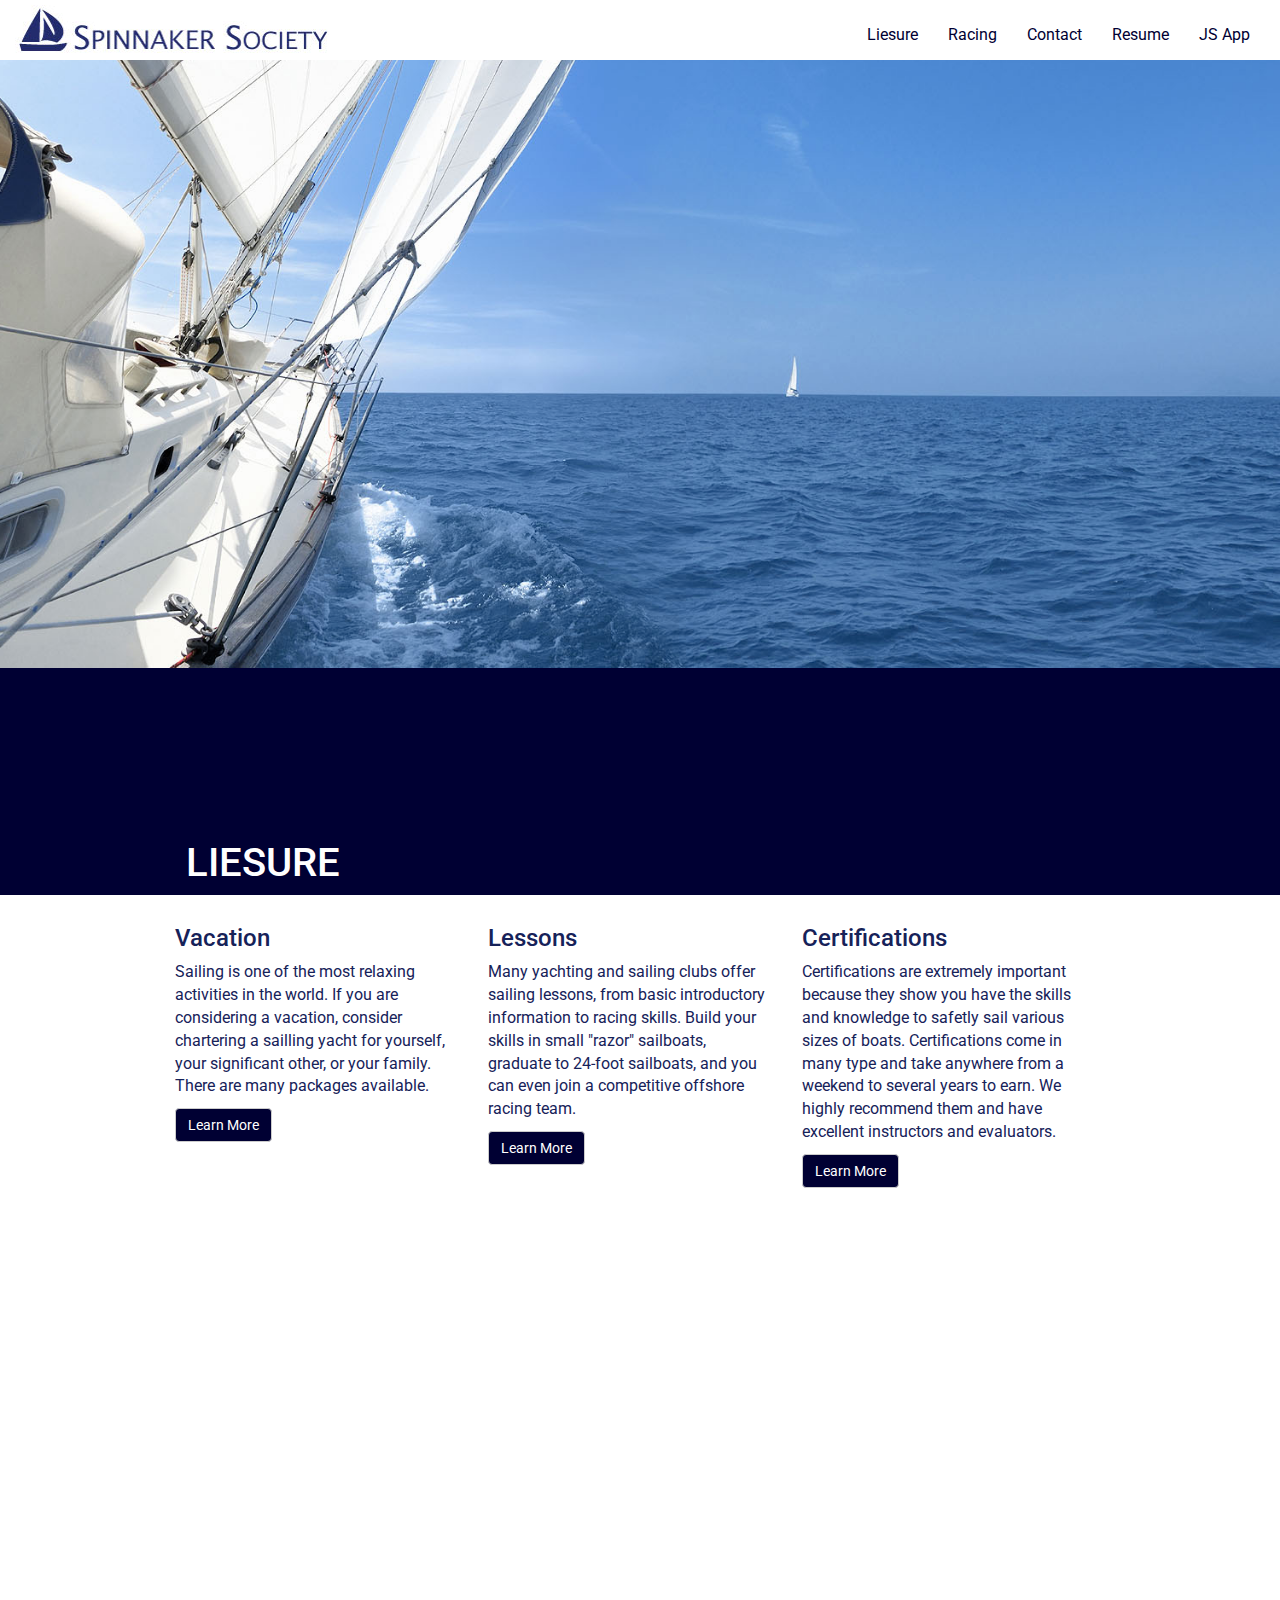
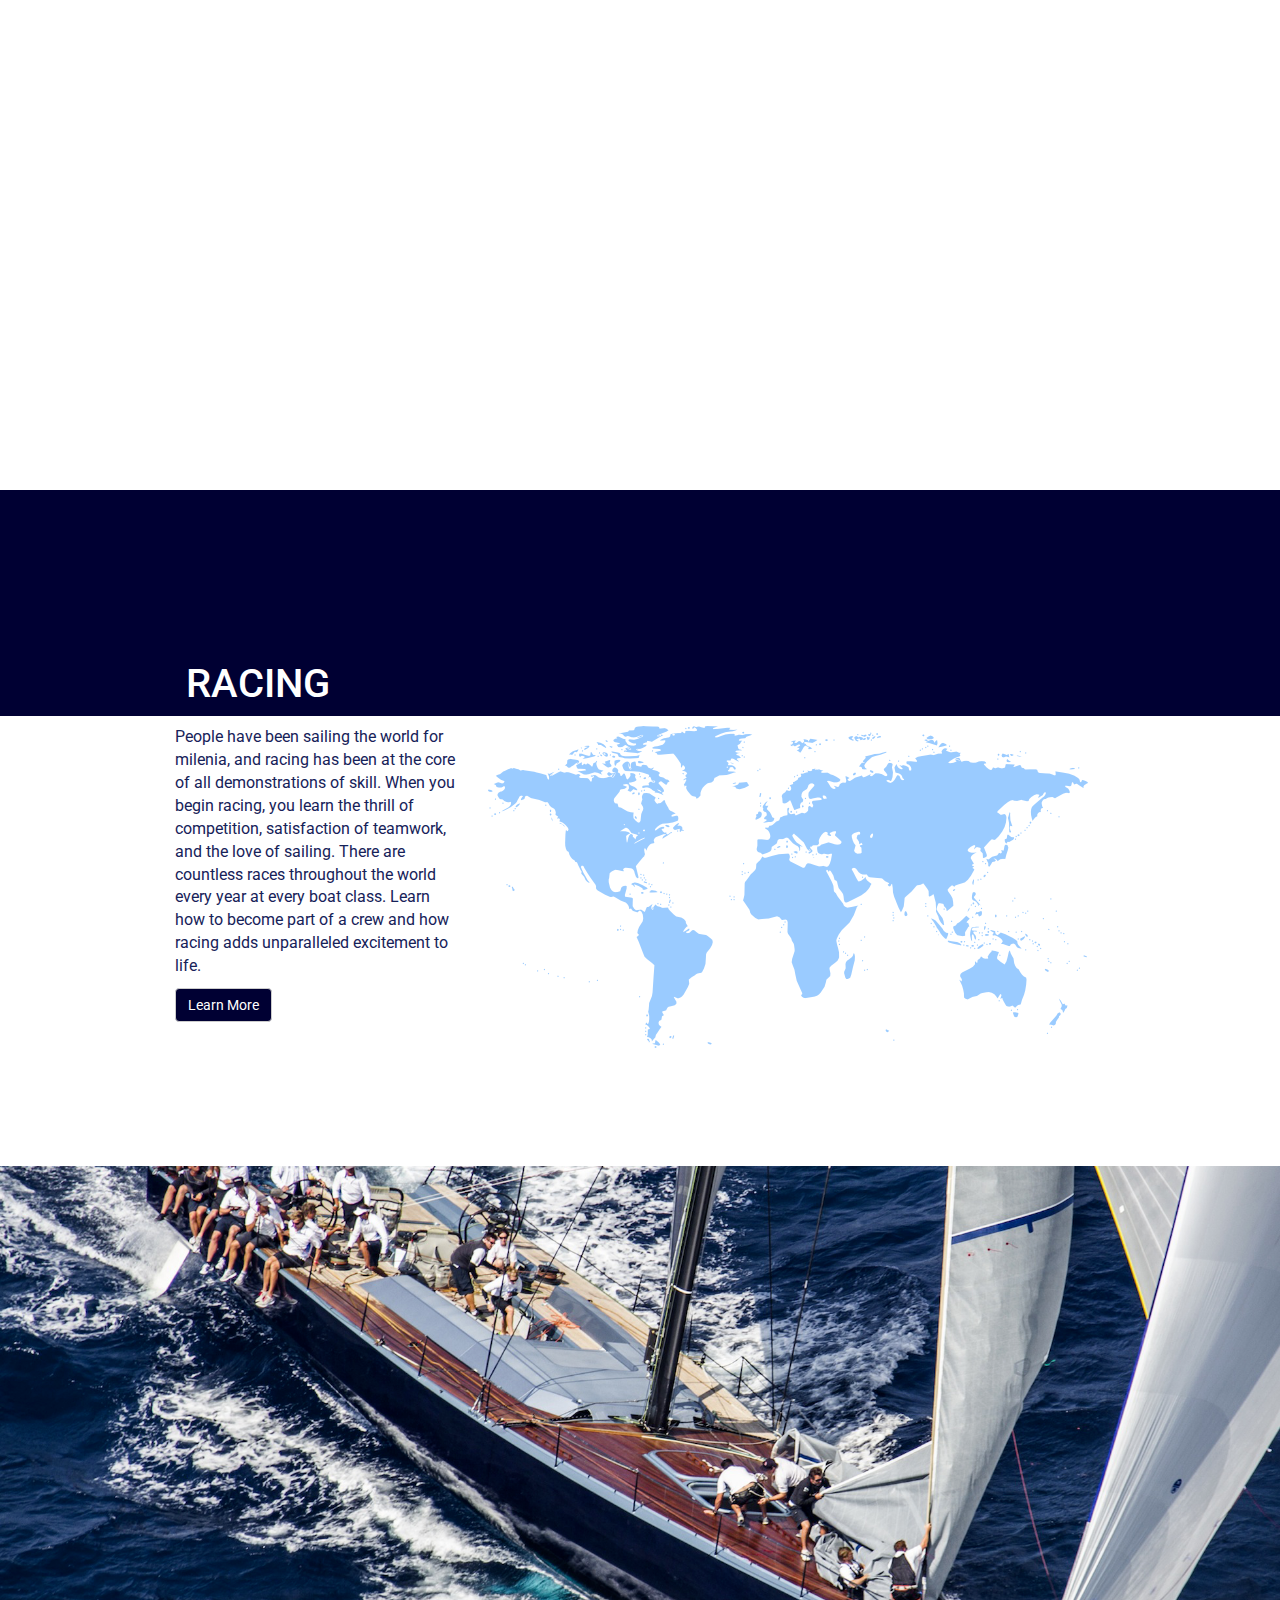
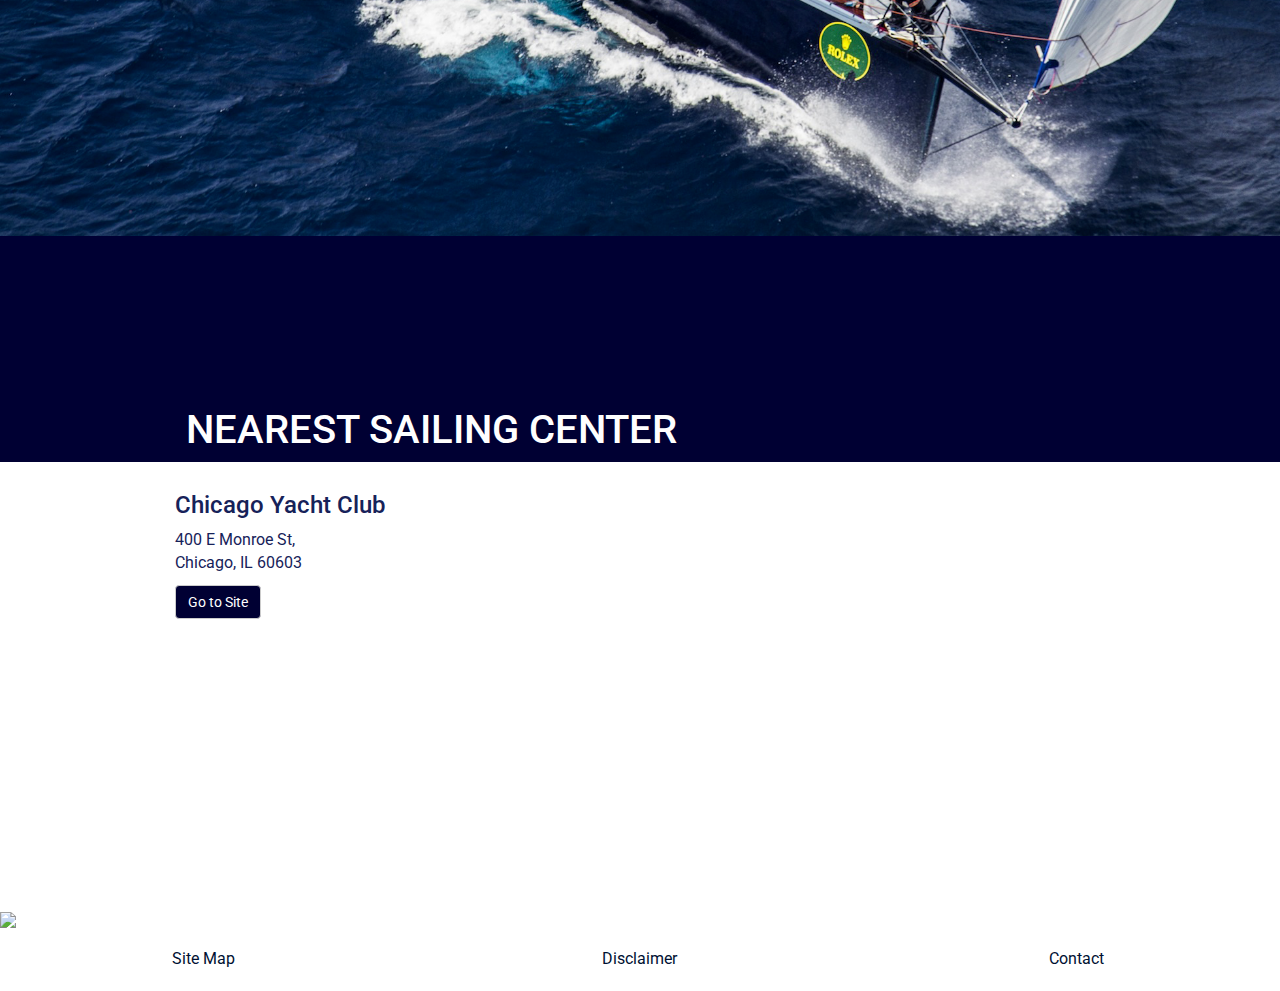
==== commit 1812258a: "Final Commit" ====
--- a/index.html
+++ b/index.html
@@ -1,21 +1,184 @@
 <!DOCTYPE html>
-<html>
-<head>
-  <title>Weather Page</title>
-  <meta charset="UTF-8">
-  <link rel="stylesheet" href="http://maxcdn.bootstrapcdn.com/bootstrap/3.3.5/css/bootstrap.min.css">
-   <link rel="stylesheet" href="style.css">
-  <script src="http://ajax.googleapis.com/ajax/libs/jquery/1.11.3/jquery.min.js"></script>
-  <script src="http://maxcdn.bootstrapcdn.com/bootstrap/3.3.5/js/bootstrap.min.js"></script>
-  <link href='https://fonts.googleapis.com/css?family=Roboto:400,700|NTR' rel='stylesheet' type='text/css'>
-  <script src="weather.js"></script>
-</head>
-<body>
-  <div class="container">
-    <h3><a href="#" class="btn btn-primary get-the-weather">Current Weather and Forecast</a></h3>
-    <div class="weather-report"></div>
+<html lang="en">
+  <head>
+    <meta charset="utf-8">
+    <meta http-equiv="X-UA-Compatible" content="IE=edge">
+    <meta name="viewport" content="width=device-width, initial-scale=1">
+    <title>Dan Teeter's Final Project</title>
+    <link rel="stylesheet" href="http://maxcdn.bootstrapcdn.com/bootstrap/3.3.5/css/bootstrap.min.css">
+    <link rel="stylesheet" href="style.css">
+    <link href="https://fonts.googleapis.com/css?family=Roboto:400,700|NTR" rel="stylesheet" type="text/css">
+    <script src="http://ajax.googleapis.com/ajax/libs/jquery/1.11.3/jquery.min.js"></script>
+    <script src="http://maxcdn.bootstrapcdn.com/bootstrap/3.3.5/js/bootstrap.min.js"></script>
+    <!-- My own Javascript -->
+    <script src="java.js"></script>
+  </head>
+  
+<!-- =============== OPEN BODY ================================================-->
+  <body>
+     
+
+<!-- =============== NAVBAR ================================================-->
+ 
+<div class="container-fluid">
+ <div class="row" >
+      <nav class="navbar navbar-default navbar-fixed-top">
+        <div class="container-fluid" style="padding-right:30px;">
+          <!-- Brand and toggle get grouped for better mobile display -->
+          <div class="navbar-header">
+            <button type="button" class="navbar-toggle collapsed" data-toggle="collapse" data-target="#bs-example-navbar-collapse-1" aria-expanded="false">
+              <span class="sr-only">Toggle navigation</span>
+              <span class="icon-bar"></span>
+              <span class="icon-bar"></span>
+              <span class="icon-bar"></span>
+            </button>
+            <a class="navbar-brand" href="index.html"><img class="img-responsive" src="img/icon.jpg" style="margin-top:-10px;" /></a></a>
+          </div>
+          <!-- Collect the nav links, forms, and other content for toggling -->
+          <div class="collapse navbar-collapse" id="bs-example-navbar-collapse-1">
+            <ul class="nav navbar-nav navbar-right" style="margin-top:10px;">
+              <li><a href="liesure.html">Liesure</a></li>
+              <li><a href="racing.html">Racing</a></li>
+              <li><a href="contact.html">Contact</a></li>
+              <li><a href="resume/resume.html" target="_blank">Resume</a></li>
+              <li><a href="blog/blog.html" target="_blank">JS App</a></li>
+            </ul>
+          </div><!-- /.navbar-collapse -->
+        </div><!-- /.container-fluid -->
+      </nav>
+</div>
+</div>
+
+<!--  =====PICTURE 1 ==== -->
+
+<div class="container-fluid">
+<div class="row">
+  <div class="headerpic">
+    <img class="img-responsive" src="img/headpic.png"  style="width:100%"/>
   </div>
-</body>
+</div>
+</div>
+
+<div class="container-fluid" style="background-color: #000033">
+<div class="titlecontainer">
+  <div class="col-md-12" style="font-color: white;">
+  <h1> Liesure </h1>
+  </div>
+</div>
+</div>
+<div class="contentcontainer">
+  <div class="col-md-4 col-sm-12 col-xs-12">
+    <h3>Vacation</h3>
+    <p>Sailing is one of the most relaxing activities in the world.  If you are considering a vacation,
+      consider chartering a sailling yacht for yourself, your significant other, or your family. There
+      are many packages available.</p>
+      <a class="btn btn-default" href="liesure.html">Learn More</a>
+  </div>
+  <div class="col-md-4 col-sm-12 col-xs-12">
+    <h3>Lessons</h3>
+    <p>Many yachting and sailing clubs offer sailing lessons, from basic introductory information to
+      racing skills.  Build your skills in small "razor" sailboats, graduate to 24-foot sailboats, and
+      you can even join a competitive offshore racing team.  </p>
+      <a class="btn btn-default" href="lessons.html">Learn More</a>
+  </div>
+  <div class="col-md-4 col-sm-12 col-xs-12">
+    <h3>Certifications</h3>
+    <p>Certifications are extremely important because they show you have the skills and knowledge to
+      safetly sail various sizes of boats.  Certifications come in many type and take anywhere from a weekend
+      to several years to earn.  We highly recommend them and have excellent instructors and evaluators.</p>
+      <a class="btn btn-default" href="certifications.html">Learn More</a>
+  </div>
+</div>
+
+
+<!--  =====PICTURE 2 ==== -->
+
+<div class="vidcontainer">
+    <iframe width="560" height="349" src="https://www.youtube.com/embed/BWkXnJA-EiE?rel=0&amp;controls=0&amp;showinfo=0" frameborder="0" allowfullscreen></iframe>
+</div>
+
+<div class="container-fluid" style="background-color: #000033">
+<div class="titlecontainer">
+  <div class="col-md-12" style="font-color: white;">
+  <h1> Racing</h1>
+  </div>
+</div>
+</div>
+
+<div class="contentcontainer">
+  <div class="col-md-4 col-sm-6 col-xs-12">
+    <p>People have been sailing the world for milenia, and racing has been at the core of all demonstrations of skill.
+      When you begin racing, you learn the thrill of competition, satisfaction of teamwork, and the love of sailing.  There
+      are countless races throughout the world every year at every boat class.  Learn how to become part of a crew and
+      how racing adds unparalleled excitement to life. </P> 
+      <a class="btn btn-default" href="racing.html">Learn More</a>
+  </div>
+  <div class="col-md-8 col-sm-6 col-xs-12">
+    <img src="img/worldmap.png" />
+  </div>
+</div>
+
+
+<!--  =====PICTURE 3 ==== -->
+<div class="container-fluid">
+<div class="row">
+  <div class="pic">
+    <img class="img-responsive" src="img/12.png"/>
+  </div>
+</div>
+</div>
+
+<div class="container-fluid" style="background-color: #000033">
+<div class="titlecontainer">
+  <div class="col-md-12" style="font-color: white;">
+  <h1> Nearest Sailing Center</h1>
+  </div>
+</div>
+</div>
+<div class="contentcontainer">
+  <div class="col-md-4 col-sm-6 col-xs-12">
+    <h3>Chicago Yacht Club</h3>
+    <p>400 E Monroe St, <br>Chicago, IL 60603</p>
+      <a class="btn btn-default" href="http://https://www.chicagoyachtclub.org/default.aspx?p=DynamicModule&PageId=354457&ssid=260788&vnf=1" target="_blank">Go to Site</a>
+  </div>
+  <div class="col-md-8 col-sm-6 col-xs-12">
+<iframe src="https://www.google.com/maps/embed?pb=!1m14!1m8!1m3!1d11882.
+176190011964!2d-87.6160275!3d41.8811554!3m2!1i1024!2i768!4f13.1!3m3!1m2!1s0x0
+%3A0x1f0d079d34227284!2sChicago+Yacht+Club!5e0!3m2!1sen!2sus!4v1454461990777" 
+width="500" height="400" frameborder="0" style="border:0" allowfullscreen></iframe>
+  </div>
+</div>
+
+
+<!--  =====PICTURE 4 ==== -->
+
+<div class="container-fluid">
+<div class="row">
+  <div class="pic">
+    <img class="img-responsive" src="img/3.png"/>
+  </div>
+</div>
+</div>
+
+<!-- Open page container -->
+
+
+ <!-- ============ FOOTER ========================================= -->
+
+<div clas="container-fluid">
+<div class="row" style="background-color:white; text-align: center; padding: 20px 0px 20px 0px; min-height:20px;">
+  <div class="col-md-4 col-xs-12"> <a href="sitemap.html">Site Map</div>
+  <div class="col-md-4 col-xs-12"> <a href="disclaimer.html">Disclaimer</div>
+  <div class="col-md-4 col-xs-12"> <a href="contact.html" >Contact</div>
+</div>
+</div>
+
+
+
+
+<!-- =============== CLOSE BODY ================================================-->
+ <!-- Close page container -->
+  </body>
+
 </html>
 
-
--- a/style.css
+++ b/style.css
@@ -1,30 +1,124 @@
 body {
-	font-family: 'NTR', sans-serif;
-	font-size: 2em;
-	color:#3d3d5c;
-	background-color:#f0f0f5;
+	background-color:#ffffff;
+	font-family: "Roboto", Helvetica, Arial, sans-serif;
+  	font-size: 1.6em;
+  	line-height: 1.42857143;
+  	color: #162259;
+  	margin:0;
+  	padding:0;
+    border:none;
+    overflow-x: hidden;
 }
 
-h2 {
-	border-bottom: 2px solid #b3b3cc;
-	color:#1f1f2e;
+a {
+	color:#001133;
+}
+
+.titlecontainer {
+	width:75%;
+	max-width:1000px;
+	min-width: 300px;
+	margin-left:auto;
+	margin-right:auto;
+	margin-top:100px;
+}
+
+.contentcontainer {
+	width:75%;
+	max-width:1000px;
+	min-width: 300px;
+	margin-top: 10px;
+	margin-bottom:450px;
+	margin-left:auto;
+	margin-right:auto;
+	padding-right: 20px;
+}
+
+.vid {
+	margin-left:auto;
+	margin-right:auto;
+	width: 100%    !important;
+  	height: auto   !important;
+}
+
+.vidcontainer {
+	position: relative;
+	padding-bottom: 56.25%; /* 16:9 */
+	padding-top: 25px;
+	height: 0;
+}
+.vidcontainer iframe {
+	position: absolute;
+	top: 0;
+	left: 0;
+	width: 100%;
+	height: 100%;
+}
+
+a:hover {
+	color:#8aafdb;
+	text-decoration: none;
+}
+
+h1 {
+	color:white;
+	text-transform: uppercase;
+	font-size:2.5em;
+	margin-top:8%;
+}
+
+h3 {
+	text-decoration:bold;
 }
 
 .container {
-	width:950px;
-	margin-top:20px;
-	margin-right margin-left:auto;
-	background-color:white;
+	width:1024px;
+	margin:auto;
+	background-color:transparent;
+	display:block;
 }
 
-.btn-primary, .btn-primary:focus {
-background-color:#3d3d5c;
-font-color:white;
-border:none;
-font-size:1.2em;
-border-radius:0;
-} 
+.backgroundimg {
+margin-top:1100px;
+}
 
-.btn-primary:hover {
-  background-color: #93aed2;
-}+.jumbotron {
+	height:150%;
+}
+
+.headerpic {
+	margin-top:-40px;
+	margin-left:auto;
+	margin-right:auto;
+}
+
+.pic {
+	margin-left:auto;
+	margin-right:auto;
+	height:100%;
+}
+
+.navbar {
+	background-color: white;
+	border:none;
+	border-radius: 0;
+}
+
+.navbar-default .navbar-nav>li>a {
+    color: #000033;
+}
+
+.navbar-default .navbar-nav>li>a:hover,
+.nav > li > a:focus {
+  color:#8aafdb;
+}
+
+.btn-default {
+    background-color: #000033;
+    color:white;
+}
+
+.bluebackground {
+	background-color:#000066;
+}
+
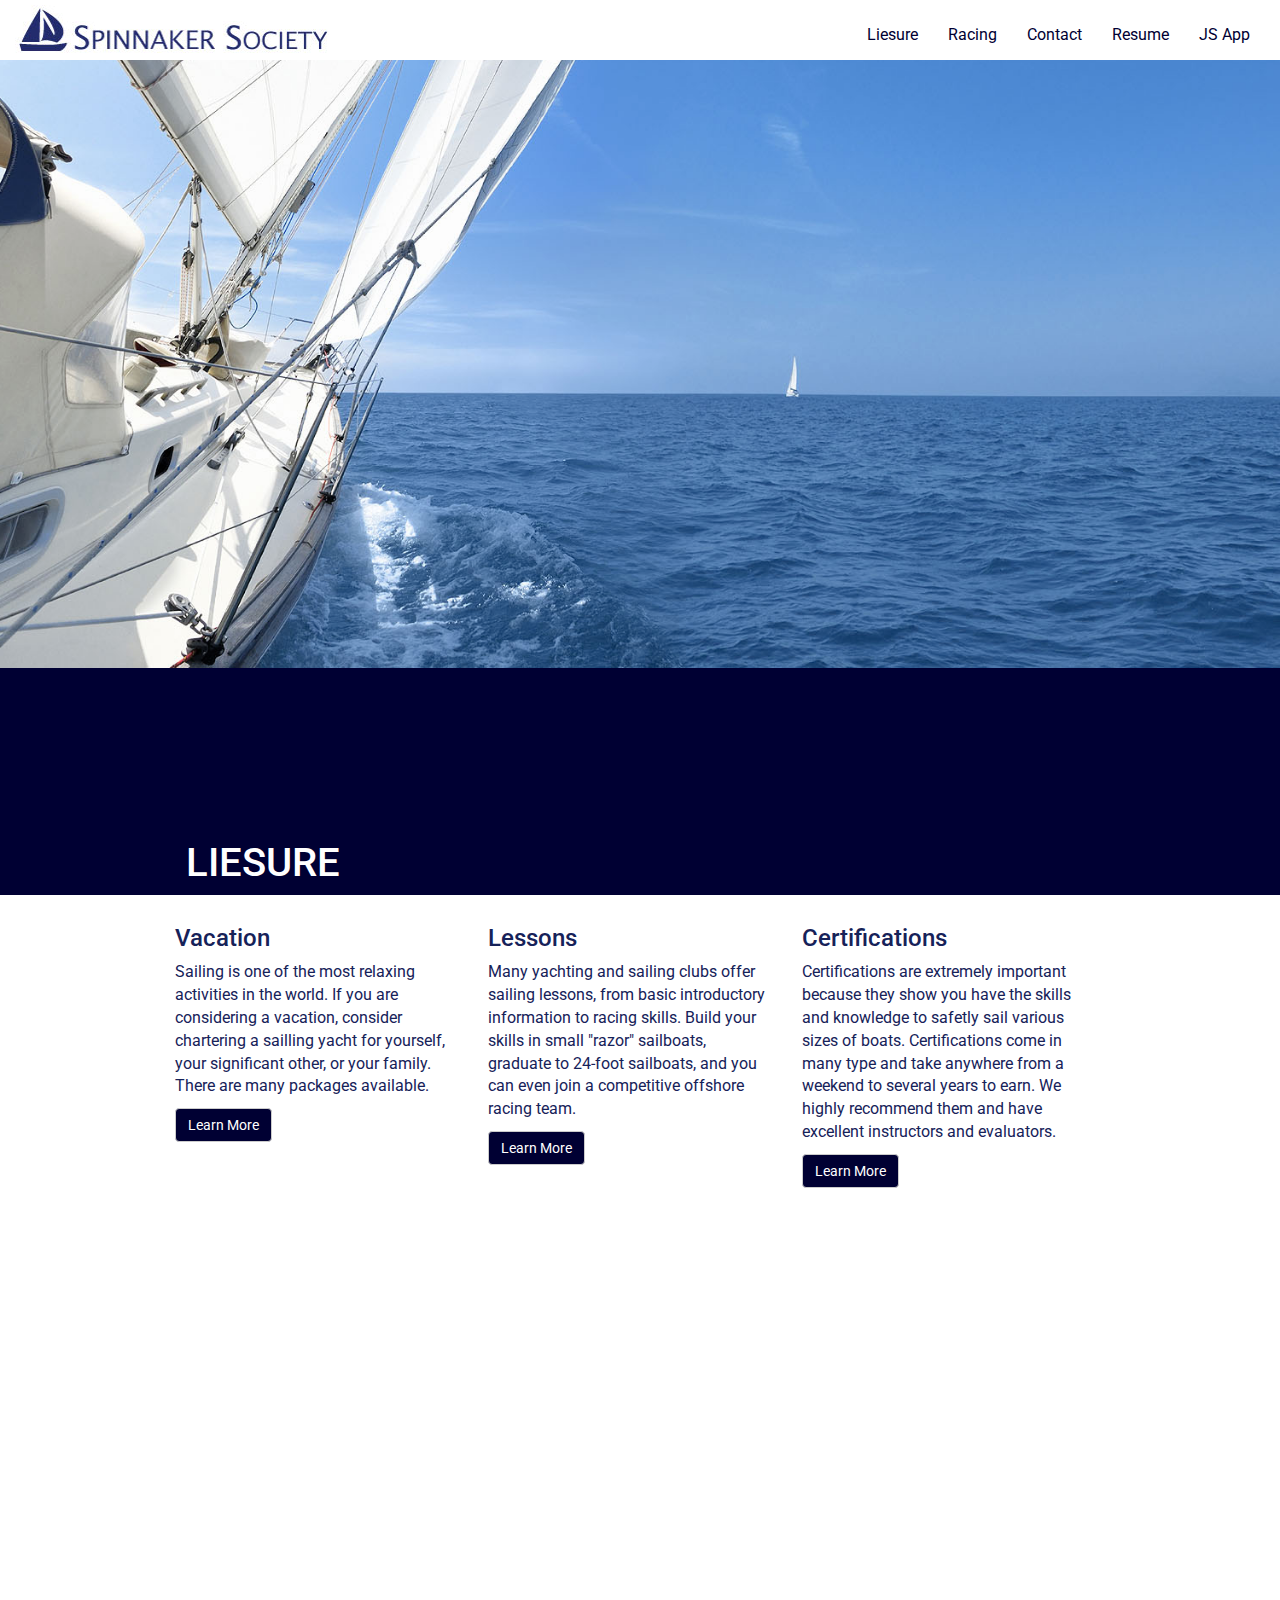
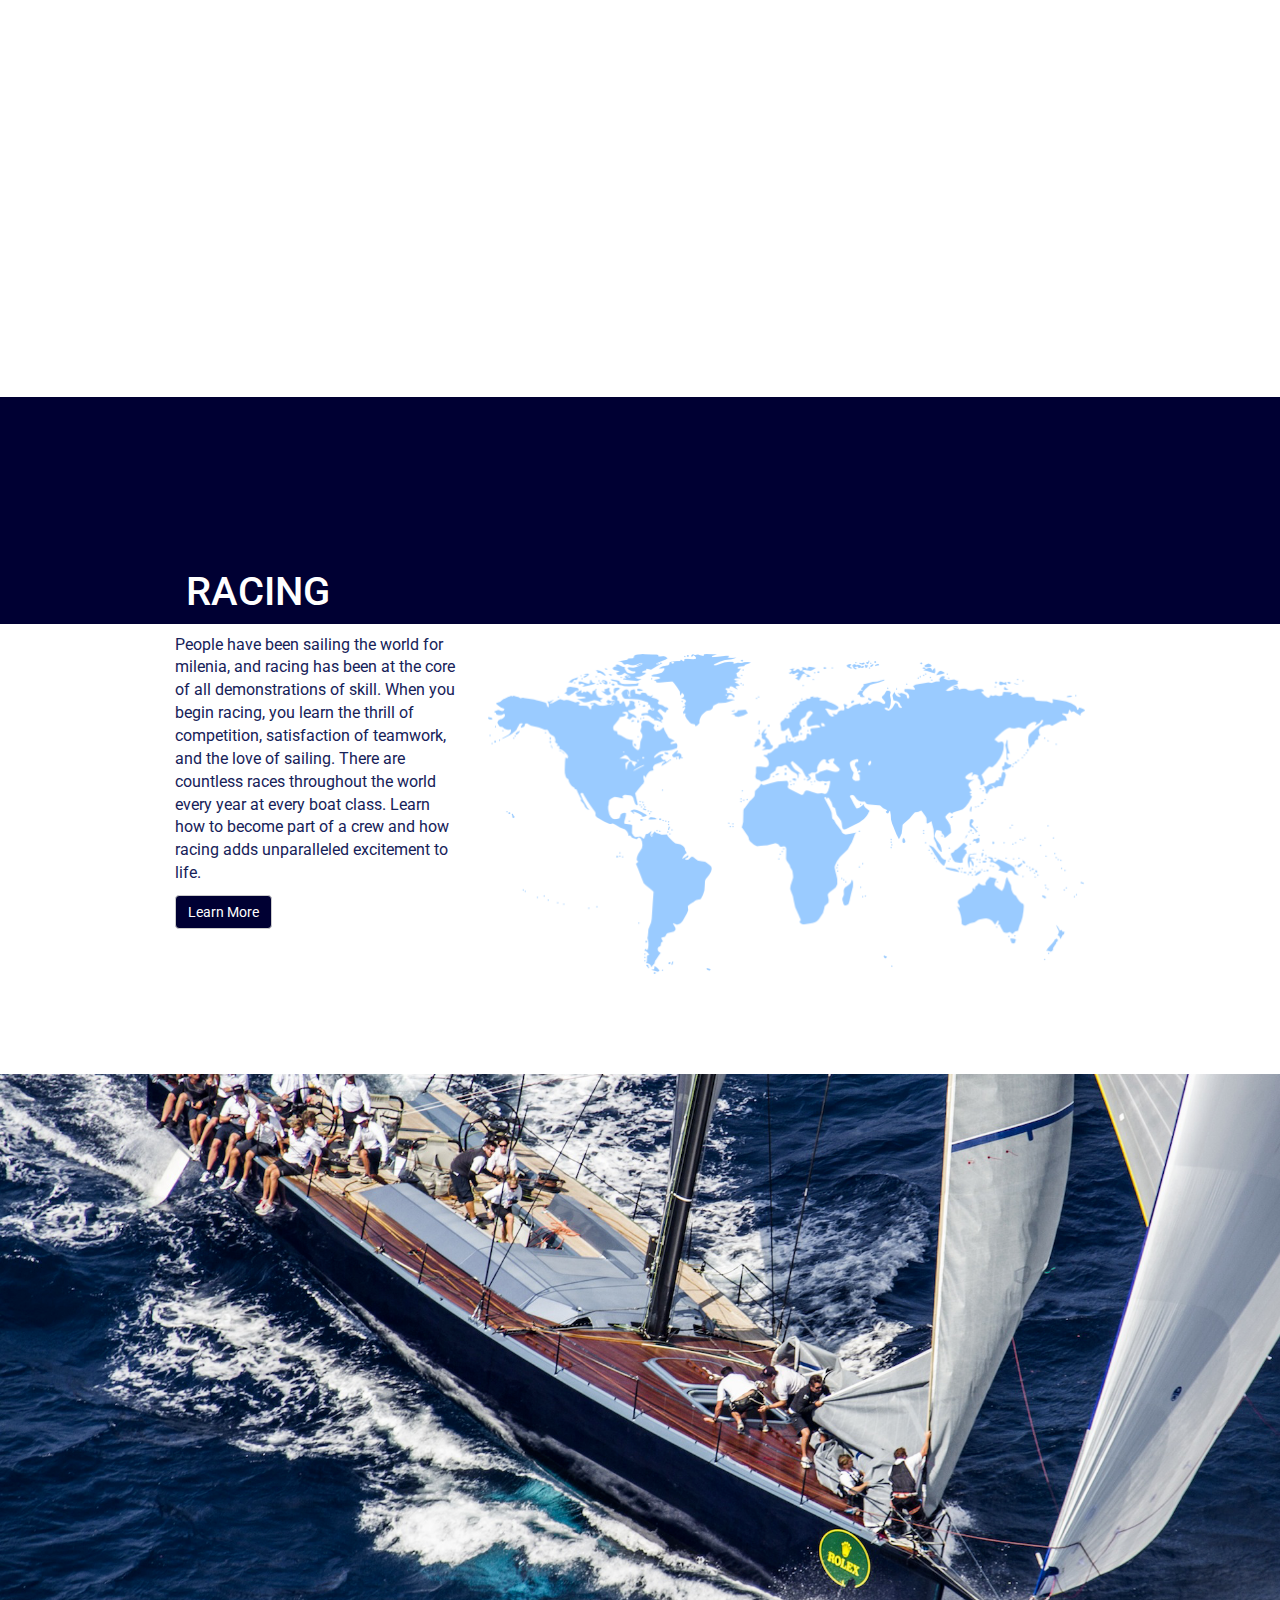
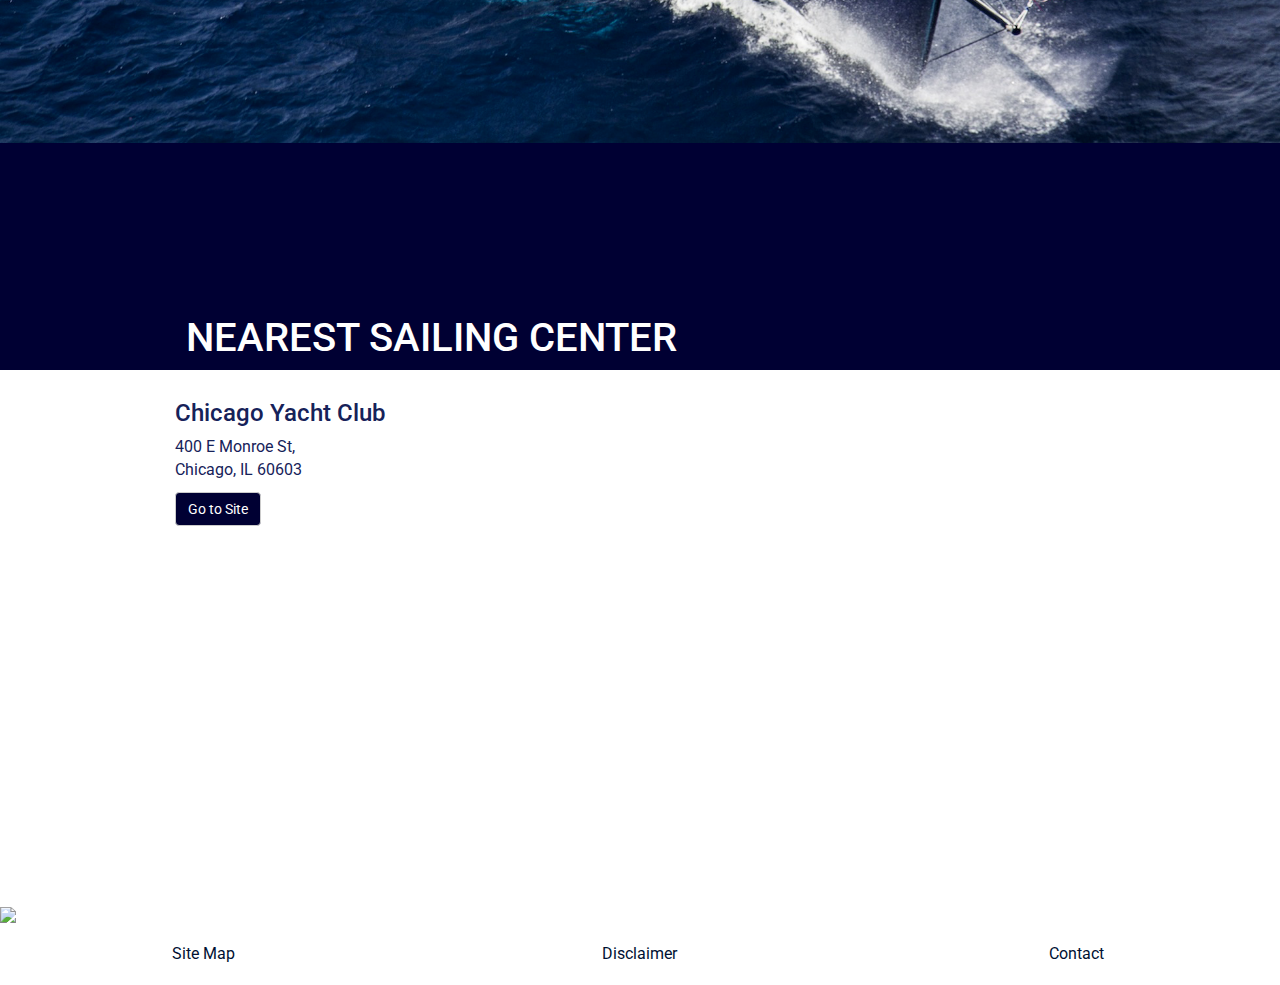
==== commit b285f84f: "Final 2" ====
--- a/index.html
+++ b/index.html
@@ -66,22 +66,23 @@
   </div>
 </div>
 </div>
+
 <div class="contentcontainer">
-  <div class="col-md-4 col-sm-12 col-xs-12">
+  <div class="col-md-4 col-sm-6">
     <h3>Vacation</h3>
     <p>Sailing is one of the most relaxing activities in the world.  If you are considering a vacation,
       consider chartering a sailling yacht for yourself, your significant other, or your family. There
       are many packages available.</p>
       <a class="btn btn-default" href="liesure.html">Learn More</a>
   </div>
-  <div class="col-md-4 col-sm-12 col-xs-12">
+  <div class="col-md-4 col-sm-6">
     <h3>Lessons</h3>
     <p>Many yachting and sailing clubs offer sailing lessons, from basic introductory information to
       racing skills.  Build your skills in small "razor" sailboats, graduate to 24-foot sailboats, and
       you can even join a competitive offshore racing team.  </p>
       <a class="btn btn-default" href="lessons.html">Learn More</a>
   </div>
-  <div class="col-md-4 col-sm-12 col-xs-12">
+  <div class="col-md-4 col-sm-6">
     <h3>Certifications</h3>
     <p>Certifications are extremely important because they show you have the skills and knowledge to
       safetly sail various sizes of boats.  Certifications come in many type and take anywhere from a weekend
@@ -90,11 +91,15 @@
   </div>
 </div>
 
-
 <!--  =====PICTURE 2 ==== -->
-
+<div class="fluid-container">
+<div class="row">
+<div class="col-md-12 col-sm-10">
 <div class="vidcontainer">
     <iframe width="560" height="349" src="https://www.youtube.com/embed/BWkXnJA-EiE?rel=0&amp;controls=0&amp;showinfo=0" frameborder="0" allowfullscreen></iframe>
+</div>
+</div>
+</div>
 </div>
 
 <div class="container-fluid" style="background-color: #000033">
@@ -105,17 +110,18 @@
 </div>
 </div>
 
-<div class="contentcontainer">
-  <div class="col-md-4 col-sm-6 col-xs-12">
+<div class="contentcontainer" style="margin-bottom:100px;">
+  <div class="col-md-4 col-sm-4 col-xs-12">
     <p>People have been sailing the world for milenia, and racing has been at the core of all demonstrations of skill.
       When you begin racing, you learn the thrill of competition, satisfaction of teamwork, and the love of sailing.  There
       are countless races throughout the world every year at every boat class.  Learn how to become part of a crew and
       how racing adds unparalleled excitement to life. </P> 
       <a class="btn btn-default" href="racing.html">Learn More</a>
   </div>
-  <div class="col-md-8 col-sm-6 col-xs-12">
-    <img src="img/worldmap.png" />
+  <div class="col-md-8 col-sm-8 col-xs-12" style="margin-top: 20px; margin-bottom:100px">
+    <img class="img-responsive" src="img/worldmap.png" />
   </div>
+
 </div>
 
 
@@ -123,7 +129,7 @@
 <div class="container-fluid">
 <div class="row">
   <div class="pic">
-    <img class="img-responsive" src="img/12.png"/>
+    <img class="img-responsive" src="img/12.png" style="width:100%" />
   </div>
 </div>
 </div>
@@ -141,7 +147,7 @@
     <p>400 E Monroe St, <br>Chicago, IL 60603</p>
       <a class="btn btn-default" href="http://https://www.chicagoyachtclub.org/default.aspx?p=DynamicModule&PageId=354457&ssid=260788&vnf=1" target="_blank">Go to Site</a>
   </div>
-  <div class="col-md-8 col-sm-6 col-xs-12">
+  <div class="col-md-8 col-sm-6 col-xs-12" style="margin-top: 20px; margin-bottom:100px">
 <iframe src="https://www.google.com/maps/embed?pb=!1m14!1m8!1m3!1d11882.
 176190011964!2d-87.6160275!3d41.8811554!3m2!1i1024!2i768!4f13.1!3m3!1m2!1s0x0
 %3A0x1f0d079d34227284!2sChicago+Yacht+Club!5e0!3m2!1sen!2sus!4v1454461990777" 
@@ -151,11 +157,11 @@
 
 
 <!--  =====PICTURE 4 ==== -->
-
+<div class="placefiller" style="height:200px"></div>
 <div class="container-fluid">
 <div class="row">
   <div class="pic">
-    <img class="img-responsive" src="img/3.png"/>
+    <img class="img-responsive" src="img/3.png" style="width:100%" />
   </div>
 </div>
 </div>
--- a/style.css
+++ b/style.css
@@ -28,20 +28,14 @@
 	max-width:1000px;
 	min-width: 300px;
 	margin-top: 10px;
-	margin-bottom:450px;
 	margin-left:auto;
 	margin-right:auto;
 	padding-right: 20px;
-}
-
-.vid {
-	margin-left:auto;
-	margin-right:auto;
-	width: 100%    !important;
-  	height: auto   !important;
+	padding-bottom: 75px;
 }
 
 .vidcontainer {
+	margin-top:5%;
 	position: relative;
 	padding-bottom: 56.25%; /* 16:9 */
 	padding-top: 25px;
@@ -95,7 +89,8 @@
 .pic {
 	margin-left:auto;
 	margin-right:auto;
-	height:100%;
+	padding-top:100px;
+	position:relative;
 }
 
 .navbar {
@@ -122,3 +117,8 @@
 	background-color:#000066;
 }
 
+.placefiller {
+	width:100%;
+	height:50px;
+}
+
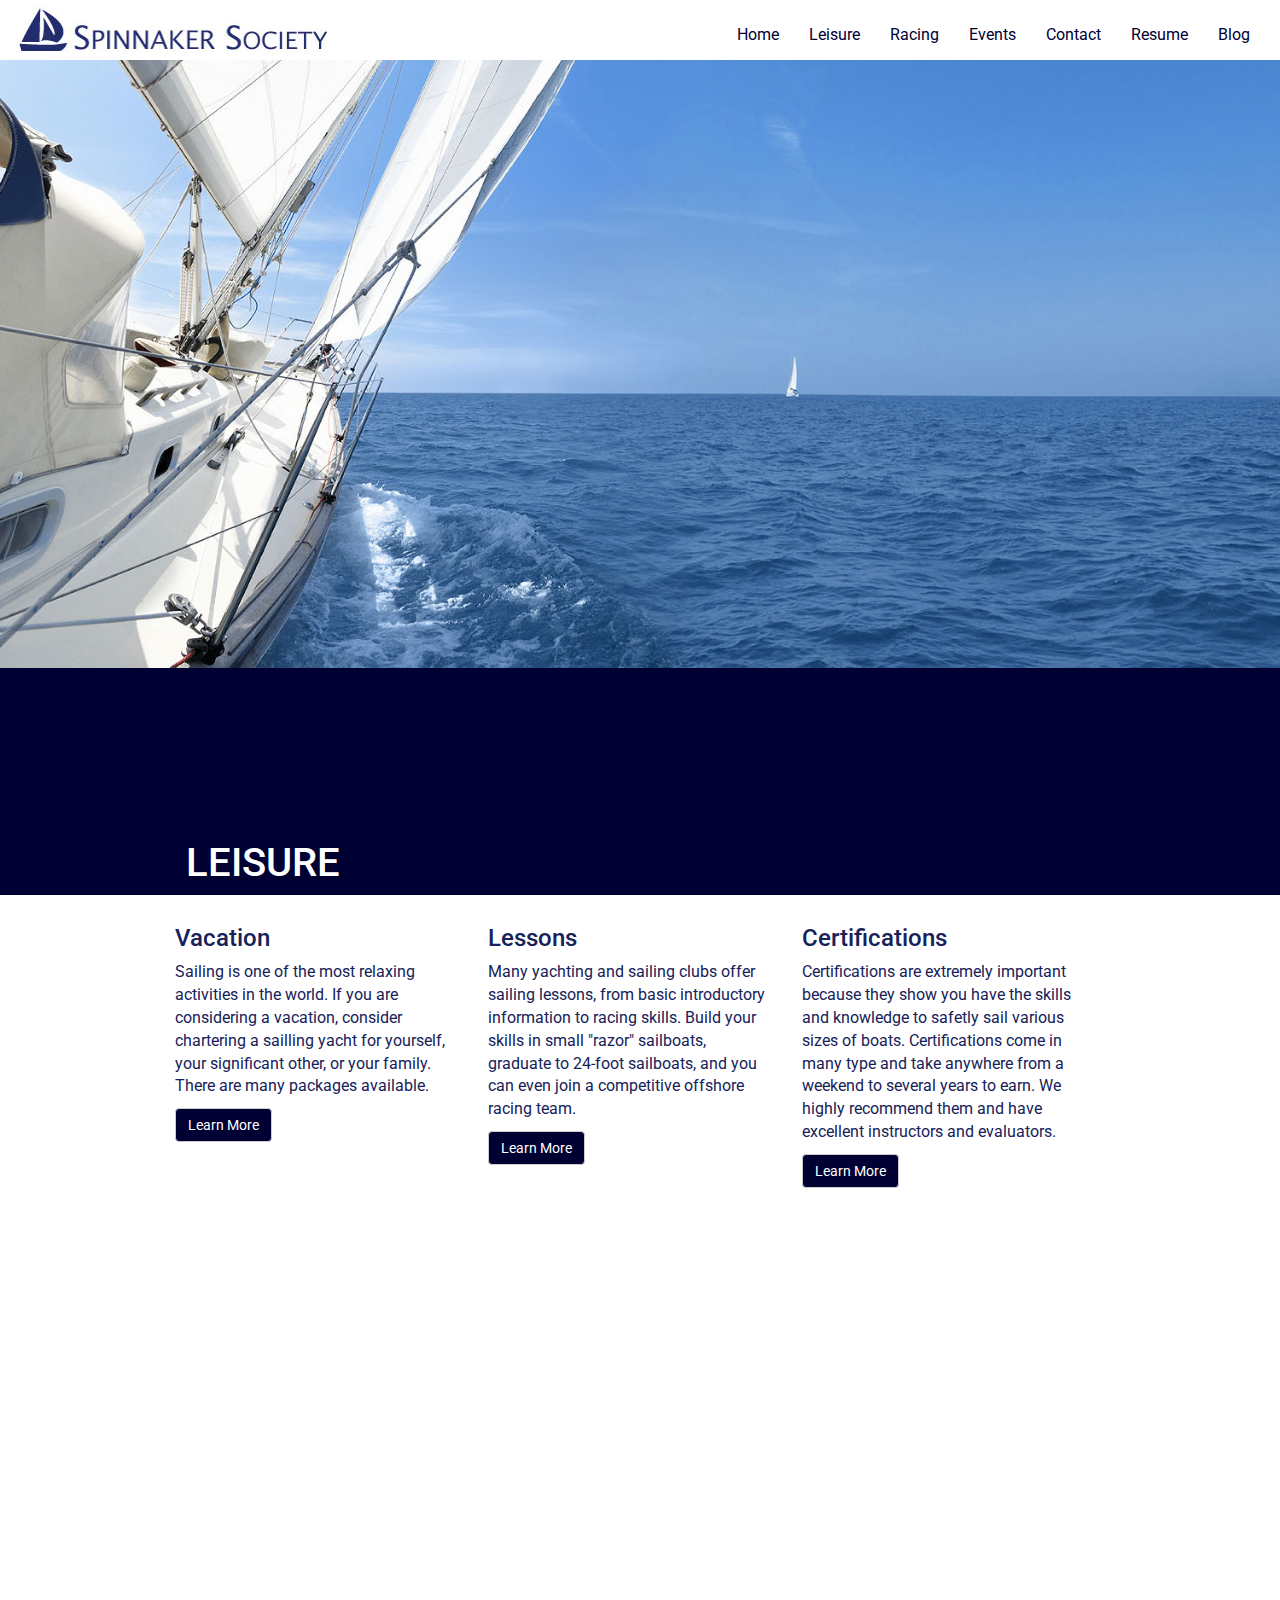
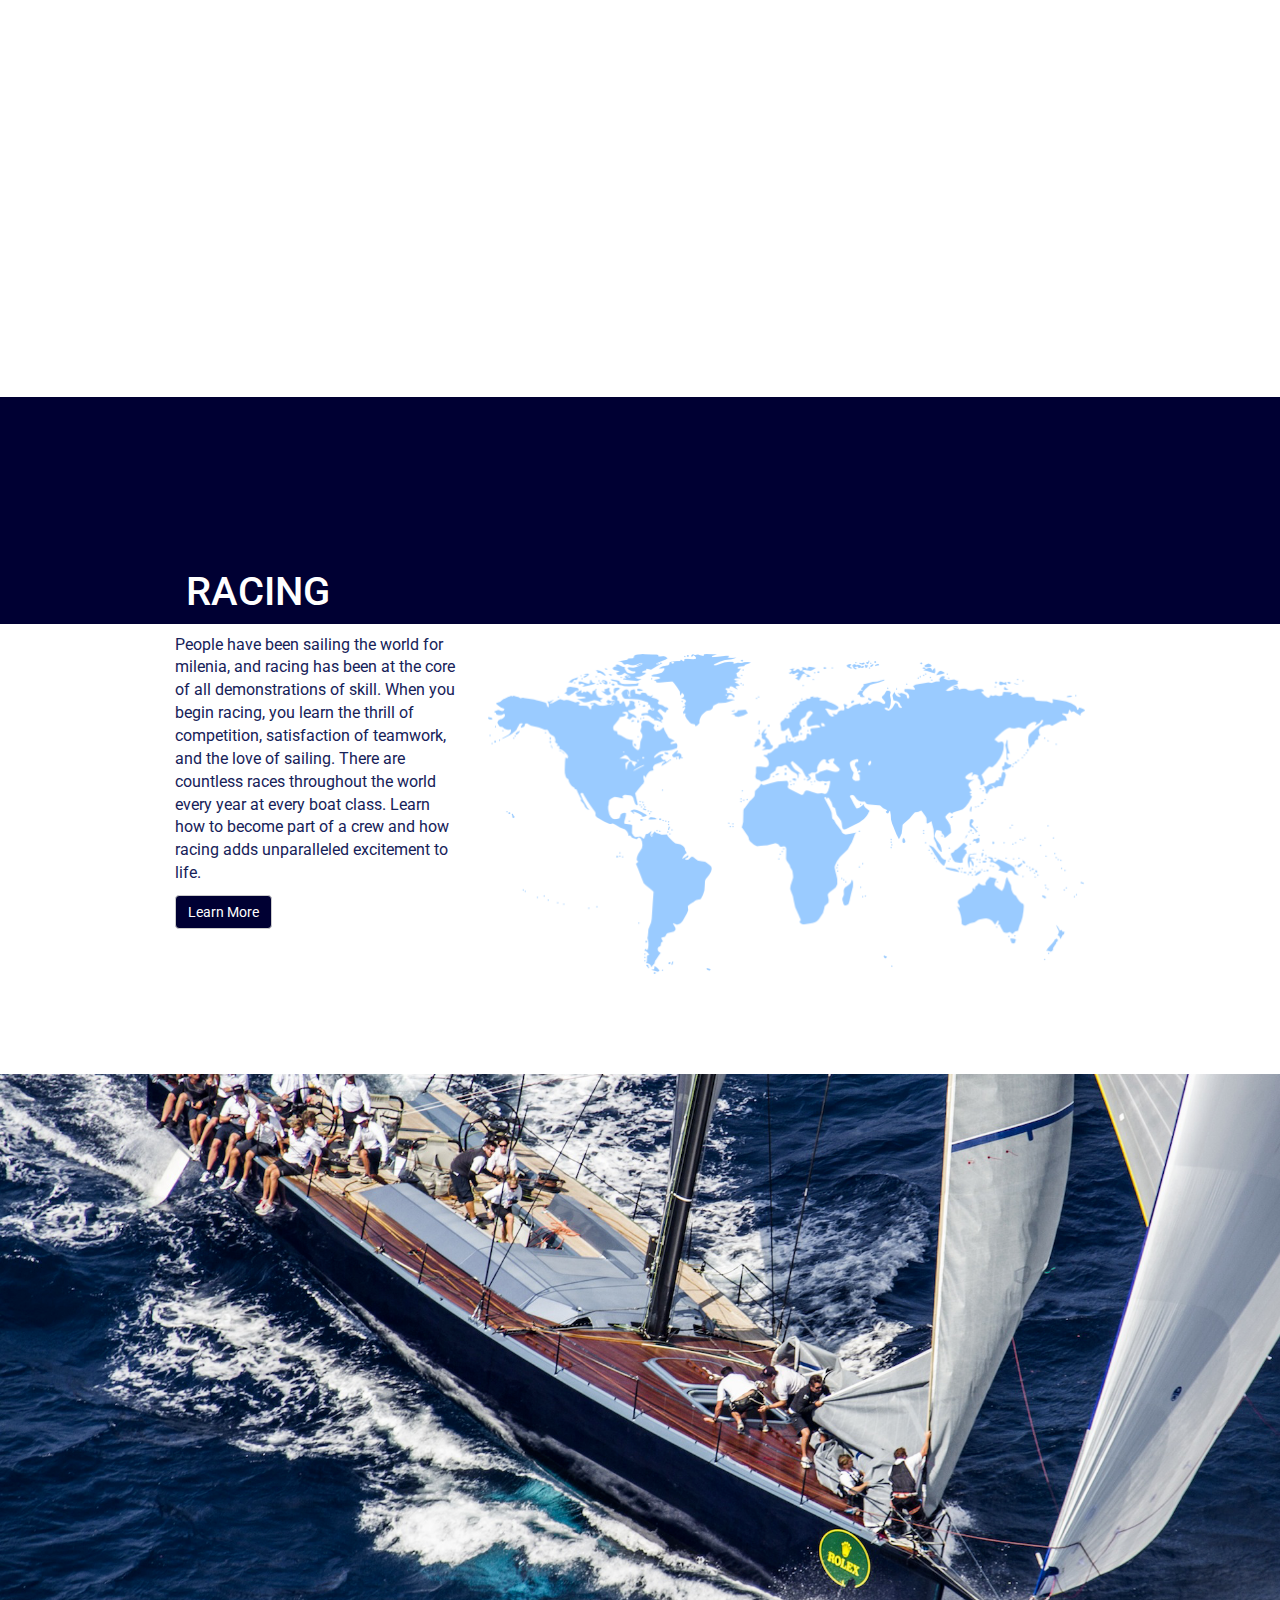
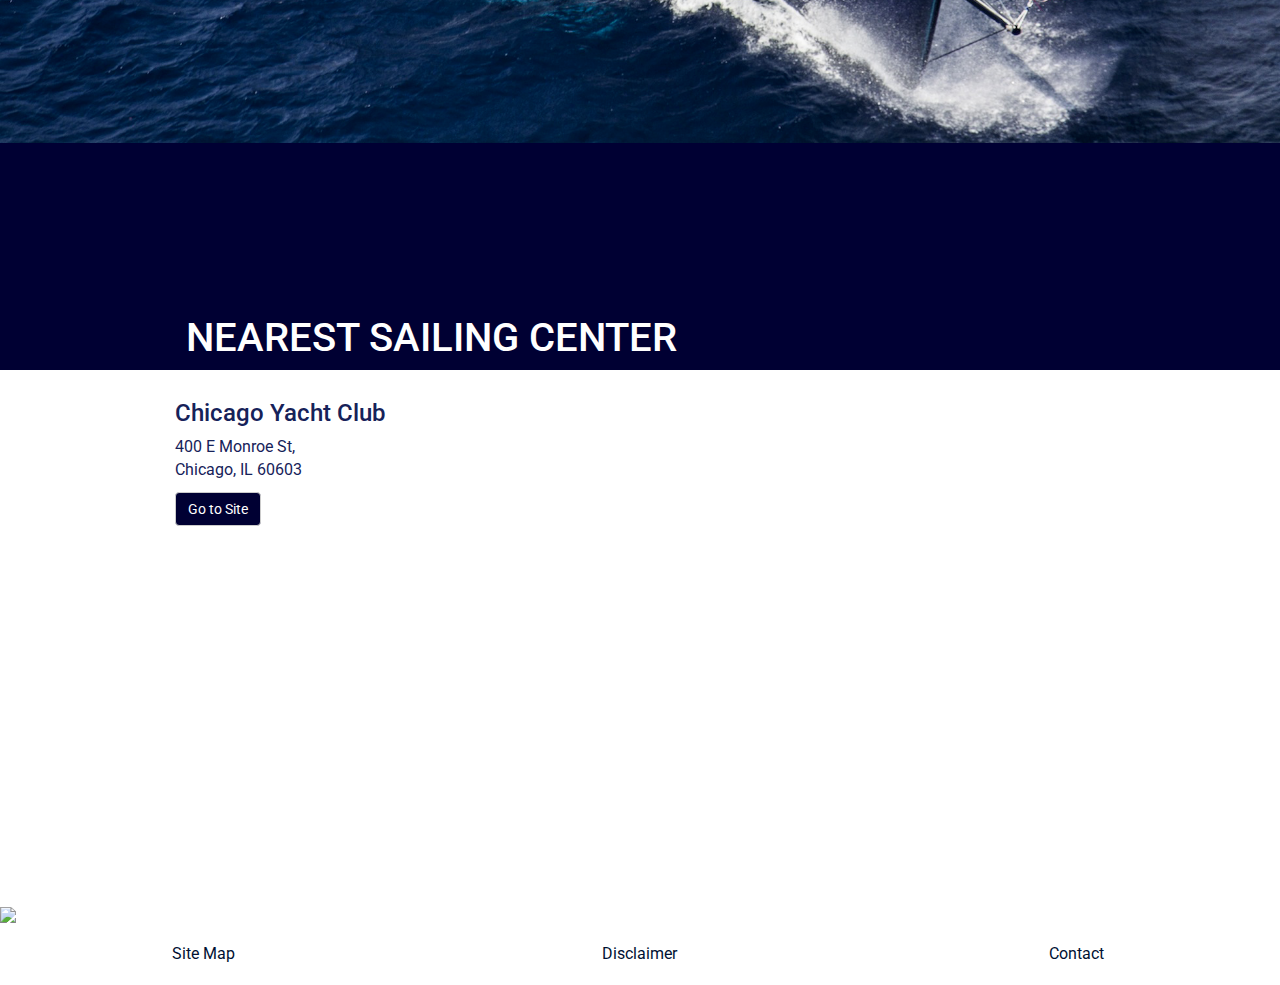
==== commit f78bb7cc: "Final Project Commit" ====
--- a/index.html
+++ b/index.html
@@ -37,11 +37,13 @@
           <!-- Collect the nav links, forms, and other content for toggling -->
           <div class="collapse navbar-collapse" id="bs-example-navbar-collapse-1">
             <ul class="nav navbar-nav navbar-right" style="margin-top:10px;">
-              <li><a href="liesure.html">Liesure</a></li>
+              <li><a href="index.html">Home</a></li>
+              <li><a href="leisure.html">Leisure</a></li>
               <li><a href="racing.html">Racing</a></li>
+              <li><a href="events.html">Events</a></li>
               <li><a href="contact.html">Contact</a></li>
               <li><a href="resume/resume.html" target="_blank">Resume</a></li>
-              <li><a href="blog/blog.html" target="_blank">JS App</a></li>
+              <li><a href="blog/blog.html" target="_blank">Blog</a></li>
             </ul>
           </div><!-- /.navbar-collapse -->
         </div><!-- /.container-fluid -->
@@ -62,7 +64,7 @@
 <div class="container-fluid" style="background-color: #000033">
 <div class="titlecontainer">
   <div class="col-md-12" style="font-color: white;">
-  <h1> Liesure </h1>
+  <h1> Leisure </h1>
   </div>
 </div>
 </div>
--- a/style.css
+++ b/style.css
@@ -65,6 +65,7 @@
 	text-decoration:bold;
 }
 
+
 .container {
 	width:1024px;
 	margin:auto;
@@ -122,3 +123,12 @@
 	height:50px;
 }
 
+.table .table-hover {
+	text-align:left;
+}
+
+
+th, td {
+    padding: 15px;
+    text-align: left;
+}
